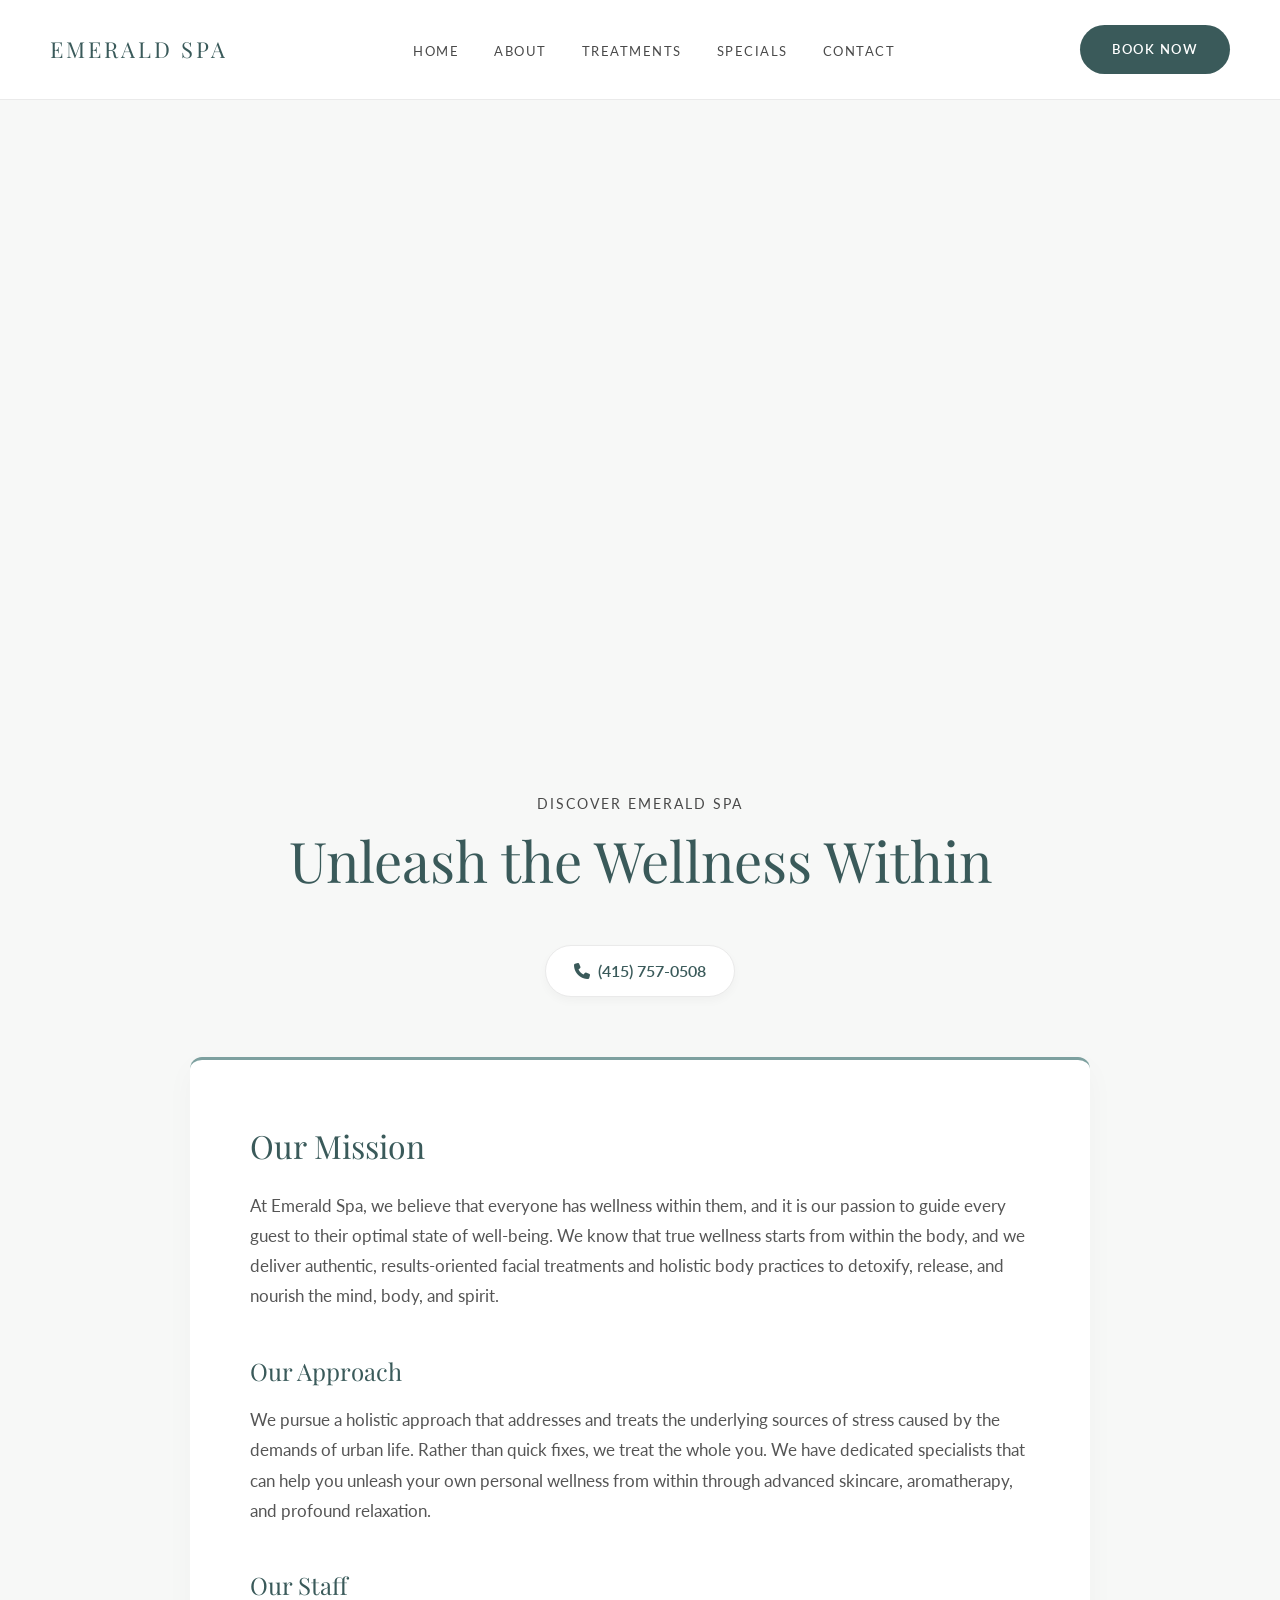
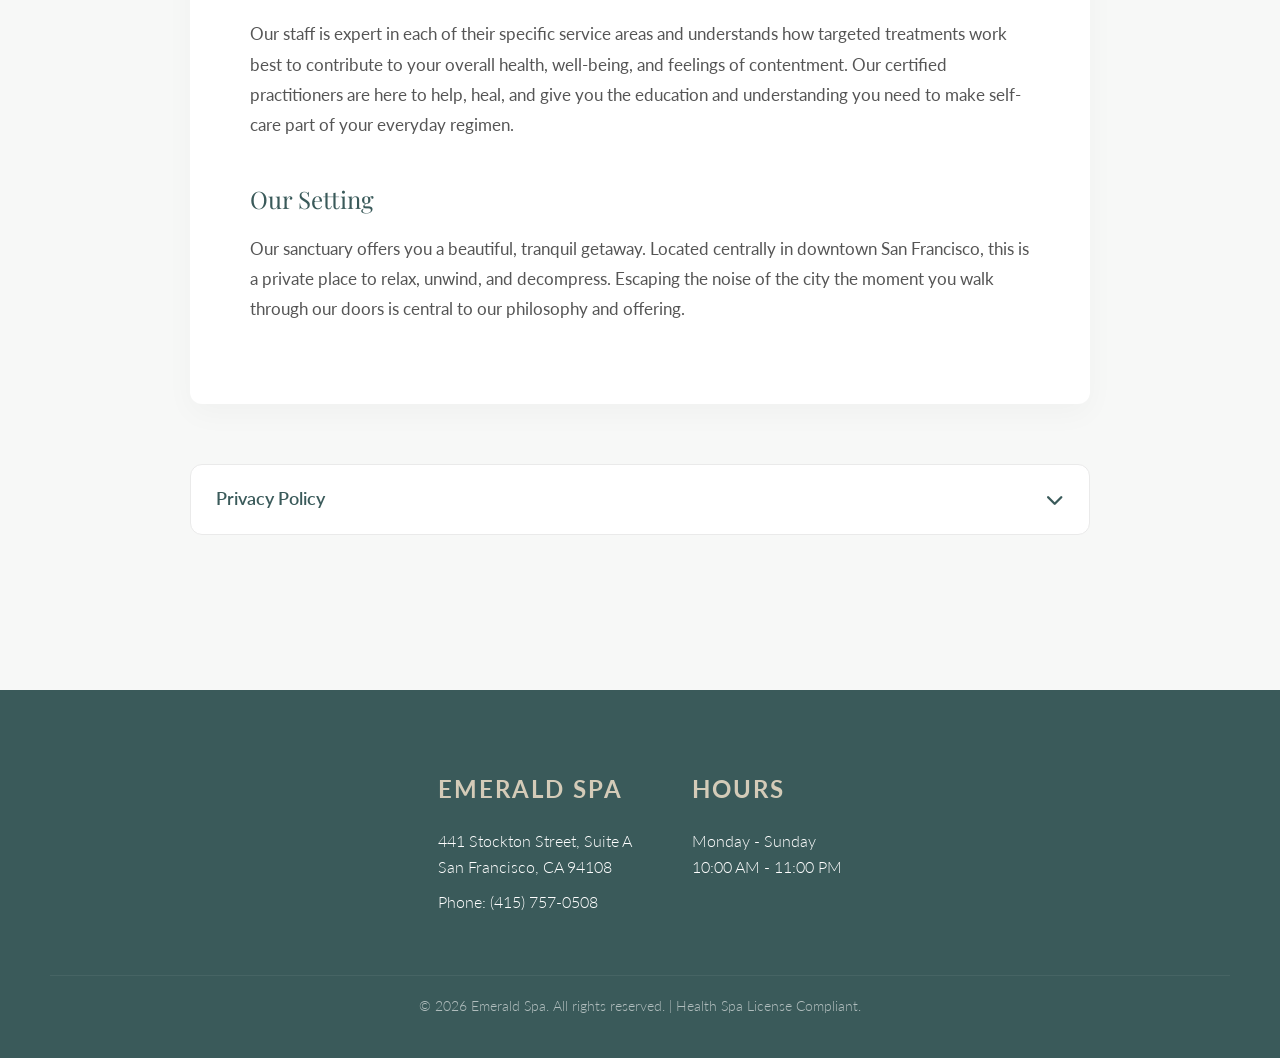
==== about.html @ 6966e4d7 "Initial commit: Compliant Emerald Spa website build" ====
<!DOCTYPE html>
<html lang="en">
<head>
    <meta charset="UTF-8">
    <meta name="viewport" content="width=device-width, initial-scale=1.0">
    <title>About Us & Privacy Policy | Emerald Spa San Francisco</title>
    <link rel="stylesheet" href="assets/css/style.css">
    <link href="https://fonts.googleapis.com/css2?family=Playfair+Display:wght@400;600&family=Lato:wght@300;400&display=swap" rel="stylesheet">
    <link rel="stylesheet" href="https://cdnjs.cloudflare.com/ajax/libs/font-awesome/6.5.1/css/all.min.css">
    <style>
        .about-page { padding: 80px 50px; max-width: 1000px; margin: 0 auto; }
        .about-header { text-align: center; margin-bottom: 60px; }
        .about-header h1 { font-size: 3.5rem; margin-bottom: 20px; }
        .about-content { background: #fff; padding: 60px; border-top: 3px solid var(--ocean-soft); box-shadow: 0 10px 30px rgba(0,0,0,0.03); margin-bottom: 60px; border-radius: 12px; }
        .about-content h2 { font-size: 2rem; margin-bottom: 20px; color: var(--ocean-dark); }
        .about-content h3 { font-size: 1.5rem; margin-top: 40px; margin-bottom: 15px; color: var(--ocean-dark); }
        .about-content p { margin-bottom: 20px; font-size: 1.05rem; color: #555; line-height: 1.8; }
        
        .hero-about {
            height: 70vh; /* Increased vertical size */
            background-image: url('https://images.unsplash.com/photo-1507525428034-b723cf961d3e?q=80&w=2000&auto=format&fit=crop');
            background-size: cover;
            background-position: center;
            background-attachment: fixed;
            margin-bottom: 60px;
        }
    </style>
</head>
<body>
    <header class="navbar">
        <div class="logo">Emerald Spa</div>
        <nav>
            <ul class="nav-links">
                <li><a href="index.html">Home</a></li>
                <li><a href="about.html">About</a></li>
                <li><a href="services.html">Treatments</a></li>
                <li><a href="packages.html">Specials</a></li>
                <li><a href="contact.html">Contact</a></li>
            </ul>
        </nav>
        <a href="https://tidycal.com/emeraldspa/wellness" target="_blank" class="btn-primary">Book Now</a>
    </header>

    <div class="hero-about"></div>

    <main class="about-page" style="padding-top: 0;">
        <div class="about-header">
            <span style="color: var(--accent); font-size: 0.9rem; text-transform: uppercase; letter-spacing: 2px;">Discover Emerald Spa</span>
            <h1>Unleash the Wellness Within</h1>
            <a href="tel:4157570508" class="pill" style="margin-top: 20px;"><i class="fa-solid fa-phone"></i> (415) 757-0508</a>
        </div>

        <div class="about-content">
            <h2>Our Mission</h2>
            <p>At Emerald Spa, we believe that everyone has wellness within them, and it is our passion to guide every guest to their optimal state of well-being. We know that true wellness starts from within the body, and we deliver authentic, results-oriented facial treatments and holistic body practices to detoxify, release, and nourish the mind, body, and spirit.</p>
            
            <h3>Our Approach</h3>
            <p>We pursue a holistic approach that addresses and treats the underlying sources of stress caused by the demands of urban life. Rather than quick fixes, we treat the whole you. We have dedicated specialists that can help you unleash your own personal wellness from within through advanced skincare, aromatherapy, and profound relaxation.</p>
            
            <h3>Our Staff</h3>
            <p>Our staff is expert in each of their specific service areas and understands how targeted treatments work best to contribute to your overall health, well-being, and feelings of contentment. Our certified practitioners are here to help, heal, and give you the education and understanding you need to make self-care part of your everyday regimen.</p>
            
            <h3>Our Setting</h3>
            <p>Our sanctuary offers you a beautiful, tranquil getaway. Located centrally in downtown San Francisco, this is a private place to relax, unwind, and decompress. Escaping the noise of the city the moment you walk through our doors is central to our philosophy and offering.</p>
        </div>

        <div class="accordion">
            <div class="accordion-header">
                <span>Privacy Policy</span>
                <i class="fa-solid fa-chevron-down accordion-icon"></i>
            </div>
            <div class="accordion-content">
                <p><em>Updated January 1, 2026</em></p>
                <p>Emerald Spa values its users' privacy. This Privacy Policy will help you understand how we collect and use personal information from those who visit our website or make use of our online facilities and services, and what we will and will not do with the information we collect. Our Policy has been designed to ensure those affiliated with Emerald Spa of our commitment to exceed most privacy standards.</p>
                
                <h4 style="margin-top: 15px; margin-bottom: 5px; color: var(--text-dark);">Information We Collect</h4>
                <p>It is always up to you whether to disclose personally identifiable information to us. This website collects voluntarily provided information which may include your name and phone number when you use our booking software. We collect this data to better understand your needs, fulfill our legitimate interest in improving our services, and to contact you regarding your appointments.</p>
                
                <h4 style="margin-top: 15px; margin-bottom: 5px; color: var(--text-dark);">Use & Disclosure of Information</h4>
                <p>Emerald Spa does not now, nor will it in the future, sell, rent or lease any of its customer lists and/or names to any third parties. We may disclose your information only as necessary to provide services you have ordered, or as required by law.</p>

                <h4 style="margin-top: 15px; margin-bottom: 5px; color: var(--text-dark);">Security</h4>
                <p>Emerald Spa takes precautions to protect your information. When you submit sensitive information via our booking partner (TidyCal), your information is protected both online and offline through secure, encrypted transmission protocols.</p>
            </div>
        </div>
    </main>

    <footer>
        <div style="display: flex; justify-content: center; gap: 60px; max-width: 1000px; margin: 0 auto; text-align: left;">
            <div>
                <h4>Emerald Spa</h4>
                <p>441 Stockton Street, Suite A<br>San Francisco, CA 94108</p>
                <p>Phone: (415) 757-0508</p>
            </div>
            <div>
                <h4>Hours</h4>
                <p>Monday - Sunday<br>10:00 AM - 11:00 PM</p>
            </div>
        </div>
        <div class="footer-bottom">
            <p>&copy; 2026 Emerald Spa. All rights reserved. | Health Spa License Compliant.</p>
        </div>
    </footer>
    <script src="assets/js/main.js"></script>
</body>
</html>
---- assets/css/style.css ----
/* Core Variables & Resets - Soft Ocean & Matte Sand Palette */
:root {
    --ocean-dark: #3a5a5a;
    --ocean-soft: #7da09f;
    --sand-accent: #d4cbb8;
    --bg-light: #f7f8f7;
    --text-dark: #4a4a4a;
    --font-heading: 'Playfair Display', serif;
    --font-body: 'Lato', sans-serif;
}

* { margin: 0; padding: 0; box-sizing: border-box; }

body {
    font-family: var(--font-body);
    background-color: var(--bg-light);
    color: var(--text-dark);
    line-height: 1.6;
}

h1, h2, h3, .logo {
    font-family: var(--font-heading);
    color: var(--ocean-dark);
    font-weight: 400;
}

/* Navigation */
.navbar {
    display: flex;
    justify-content: space-between;
    align-items: center;
    padding: 25px 50px;
    background-color: #ffffff;
    border-bottom: 1px solid #eaeaea;
    position: sticky;
    top: 0;
    z-index: 1000;
}

.logo {
    font-size: 22px;
    letter-spacing: 3px;
    text-transform: uppercase;
    color: var(--ocean-dark);
}

.nav-links { list-style: none; display: flex; gap: 35px; }
.nav-links a {
    text-decoration: none;
    color: var(--text-dark);
    font-size: 13px;
    text-transform: uppercase;
    letter-spacing: 1.5px;
    transition: color 0.3s ease;
}
.nav-links a:hover { color: var(--ocean-soft); }

/* Buttons & Pills */
.btn-primary {
    display: inline-block;
    background-color: var(--ocean-dark);
    color: #ffffff;
    padding: 14px 32px;
    text-decoration: none;
    text-transform: uppercase;
    font-size: 13px;
    font-weight: 600;
    letter-spacing: 1.5px;
    border-radius: 50px;
    border: none;
    cursor: pointer;
    transition: all 0.3s ease;
}
.btn-primary:hover { background-color: var(--ocean-soft); transform: translateY(-2px); }

.pill {
    display: inline-flex;
    align-items: center;
    gap: 8px;
    padding: 12px 28px;
    border-radius: 50px;
    background: #ffffff;
    color: var(--ocean-dark);
    font-weight: 600;
    text-decoration: none;
    border: 1px solid #eaeaea;
    box-shadow: 0 4px 10px rgba(0,0,0,0.03);
    transition: all 0.3s ease;
}
.pill:hover { border-color: var(--ocean-soft); transform: translateY(-2px); color: var(--ocean-dark); }

/* Accordions */
.accordion {
    border: 1px solid #eaeaea;
    border-radius: 12px;
    overflow: hidden;
    margin-bottom: 15px;
    background: #fff;
    transition: border-color 0.3s ease;
}
.accordion:hover { border-color: var(--ocean-soft); }
.accordion-header {
    padding: 20px 25px;
    font-weight: 600;
    font-size: 1.1rem;
    cursor: pointer;
    display: flex;
    justify-content: space-between;
    align-items: center;
    color: var(--ocean-dark);
    user-select: none;
}
.accordion-content {
    padding: 0 25px 25px;
    display: none;
    color: #555;
    font-size: 0.95rem;
    line-height: 1.8;
}
.accordion.active .accordion-content { display: block; }
.accordion-icon { transition: transform 0.3s ease; }
.accordion.active .accordion-icon { transform: rotate(180deg); }

/* Booking Card */
.booking-card {
    max-width: 600px;
    margin: 0 auto;
    background: #fff;
    padding: 50px;
    border-radius: 24px;
    box-shadow: 0 10px 40px rgba(0,0,0,0.04);
    border: 1px solid #eaeaea;
    text-align: center;
}
.booking-card h3 { font-size: 2rem; margin-bottom: 15px; }
.booking-card p { color: #666; margin-bottom: 30px; font-size: 1.05rem; }
.booking-card .meta { font-size: 0.85rem; color: #888; margin-top: 20px; }

/* Grid Utilities */
.grid-2 { display: grid; grid-template-columns: 1fr 1fr; gap: 40px; }
@media(max-width: 768px) { .grid-2 { grid-template-columns: 1fr; } }

/* Footer */
footer {
    background-color: var(--ocean-dark);
    color: #ffffff;
    padding: 80px 50px 30px;
    text-align: center;
    margin-top: 60px;
}
footer h4 { color: var(--sand-accent); margin-bottom: 20px; font-size: 1.5rem; letter-spacing: 2px; text-transform: uppercase; }
footer p { font-weight: 300; margin-bottom: 10px; }
.footer-bottom {
    margin-top: 50px;
    font-size: 0.85rem;
    opacity: 0.6;
    border-top: 1px solid rgba(255,255,255,0.1);
    padding-top: 20px;
}
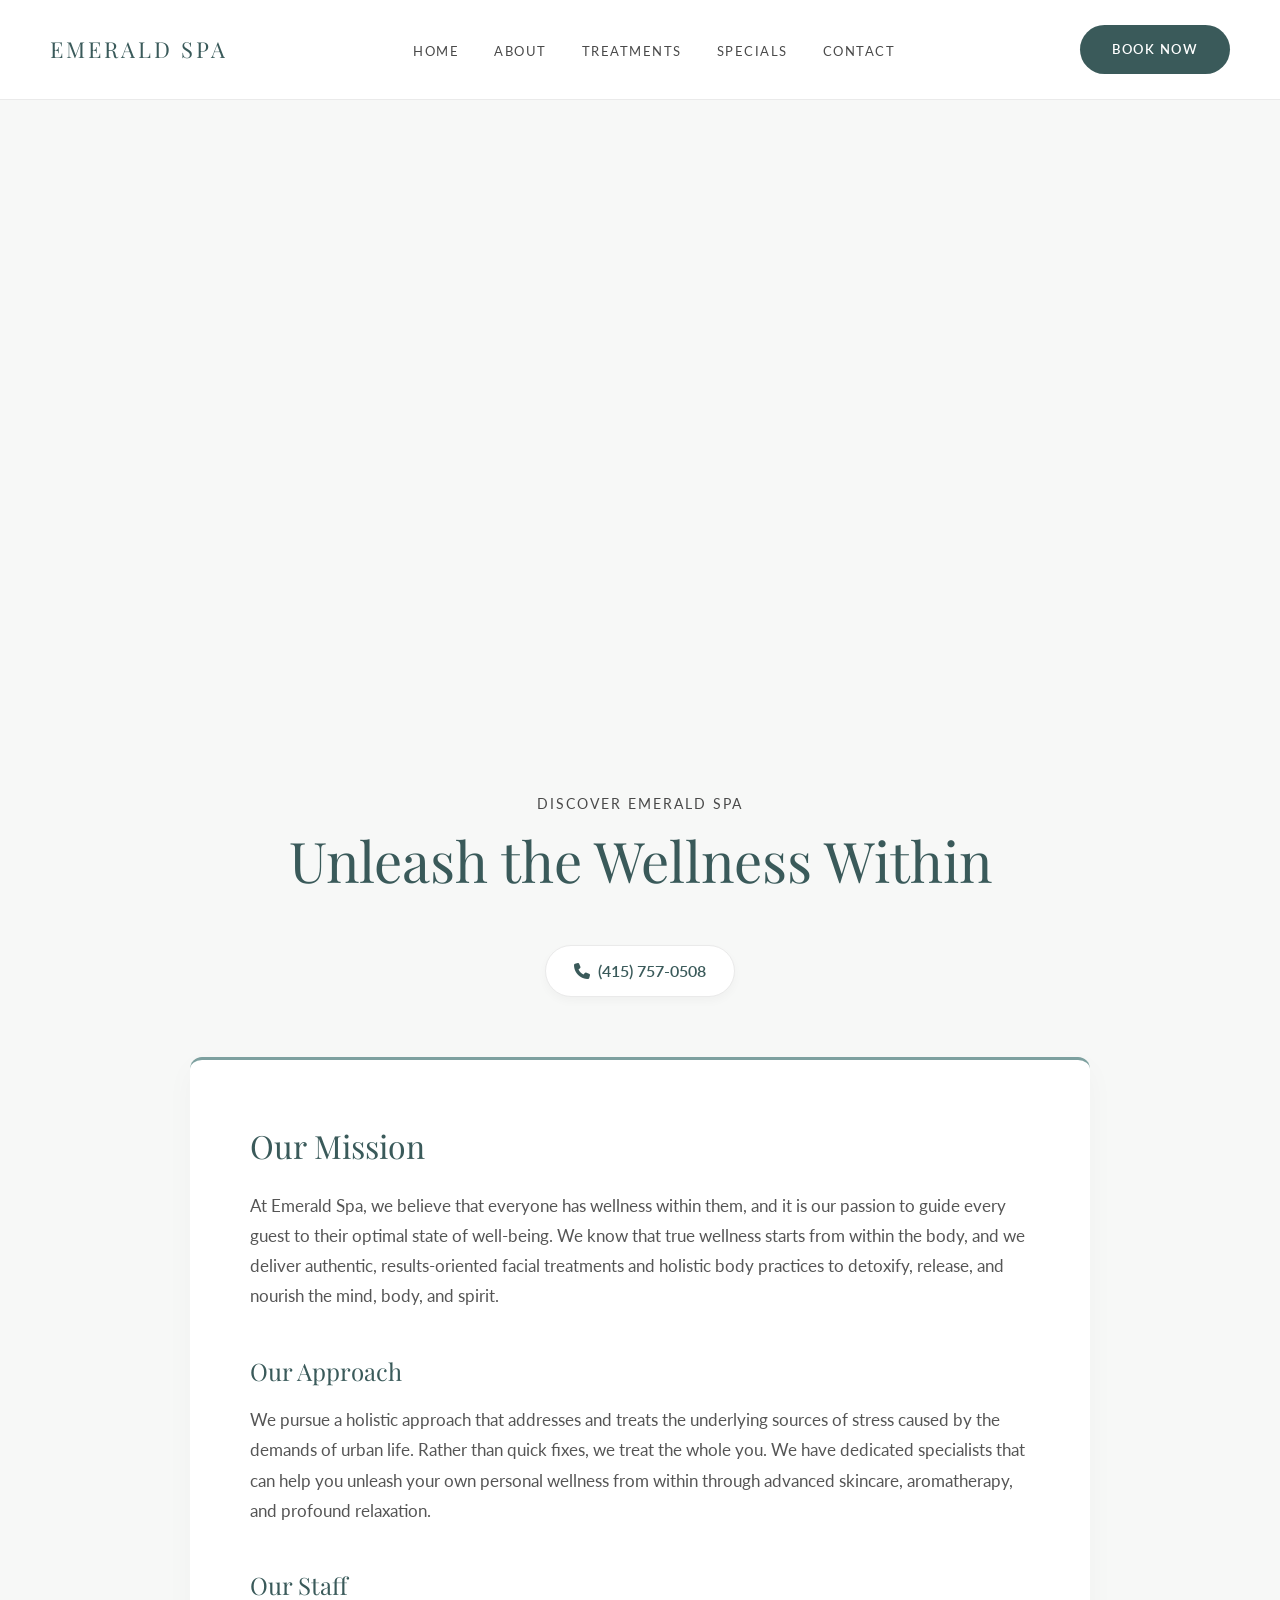
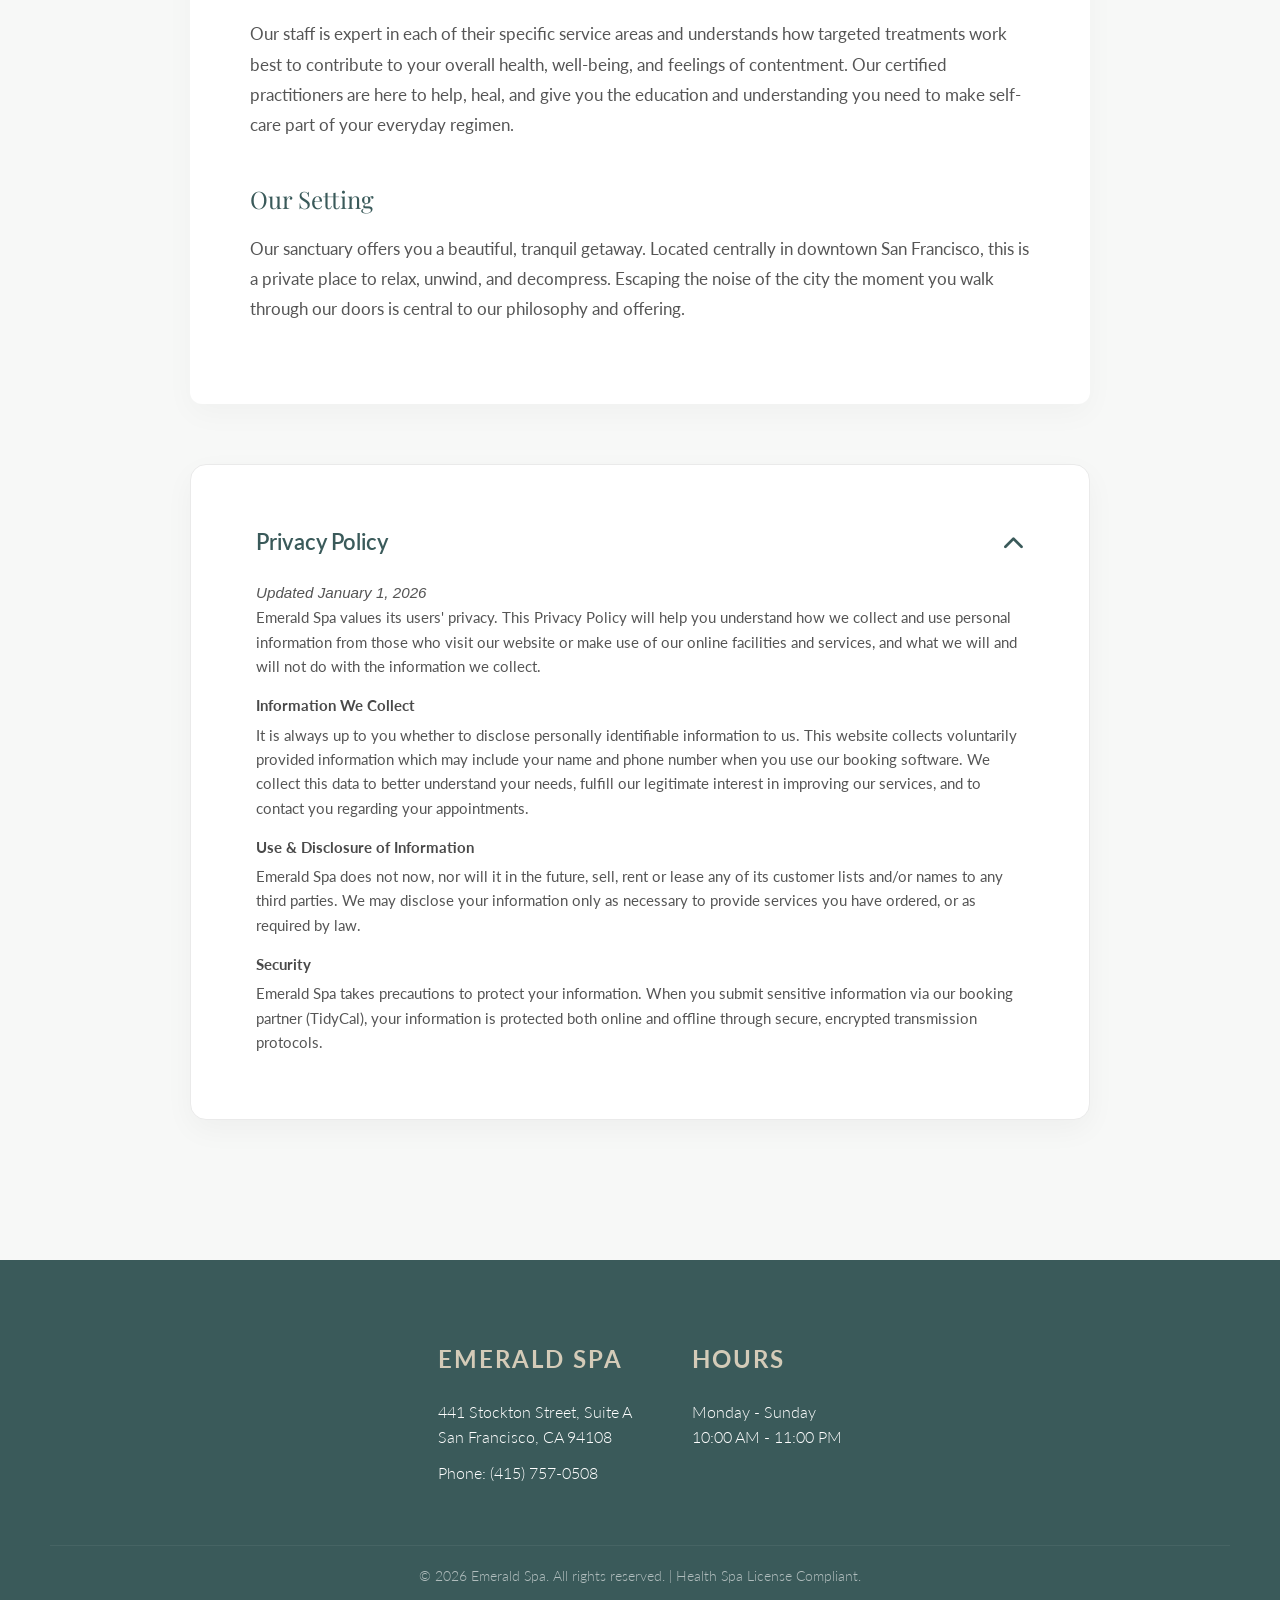
==== commit 1fc84dbe: "Final cleanup of contact page and styles" ====
--- a/about.html
+++ b/about.html
@@ -15,9 +15,9 @@
         .about-content h2 { font-size: 2rem; margin-bottom: 20px; color: var(--ocean-dark); }
         .about-content h3 { font-size: 1.5rem; margin-top: 40px; margin-bottom: 15px; color: var(--ocean-dark); }
         .about-content p { margin-bottom: 20px; font-size: 1.05rem; color: #555; line-height: 1.8; }
-        
+       
         .hero-about {
-            height: 70vh; /* Increased vertical size */
+            height: 70vh;
             background-image: url('https://images.unsplash.com/photo-1507525428034-b723cf961d3e?q=80&w=2000&auto=format&fit=crop');
             background-size: cover;
             background-position: center;
@@ -53,32 +53,33 @@
         <div class="about-content">
             <h2>Our Mission</h2>
             <p>At Emerald Spa, we believe that everyone has wellness within them, and it is our passion to guide every guest to their optimal state of well-being. We know that true wellness starts from within the body, and we deliver authentic, results-oriented facial treatments and holistic body practices to detoxify, release, and nourish the mind, body, and spirit.</p>
-            
+           
             <h3>Our Approach</h3>
             <p>We pursue a holistic approach that addresses and treats the underlying sources of stress caused by the demands of urban life. Rather than quick fixes, we treat the whole you. We have dedicated specialists that can help you unleash your own personal wellness from within through advanced skincare, aromatherapy, and profound relaxation.</p>
-            
+           
             <h3>Our Staff</h3>
             <p>Our staff is expert in each of their specific service areas and understands how targeted treatments work best to contribute to your overall health, well-being, and feelings of contentment. Our certified practitioners are here to help, heal, and give you the education and understanding you need to make self-care part of your everyday regimen.</p>
-            
+           
             <h3>Our Setting</h3>
             <p>Our sanctuary offers you a beautiful, tranquil getaway. Located centrally in downtown San Francisco, this is a private place to relax, unwind, and decompress. Escaping the noise of the city the moment you walk through our doors is central to our philosophy and offering.</p>
         </div>
 
-        <div class="accordion">
-            <div class="accordion-header">
+        <!-- Privacy Policy Dropdown (same as Hours of Operation) -->
+        <div class="hours-card" style="max-width: 1000px; margin: 0 auto;">
+            <div onclick="toggleAccordion(this)" class="accordion-header">
                 <span>Privacy Policy</span>
                 <i class="fa-solid fa-chevron-down accordion-icon"></i>
             </div>
             <div class="accordion-content">
                 <p><em>Updated January 1, 2026</em></p>
-                <p>Emerald Spa values its users' privacy. This Privacy Policy will help you understand how we collect and use personal information from those who visit our website or make use of our online facilities and services, and what we will and will not do with the information we collect. Our Policy has been designed to ensure those affiliated with Emerald Spa of our commitment to exceed most privacy standards.</p>
-                
+                <p>Emerald Spa values its users' privacy. This Privacy Policy will help you understand how we collect and use personal information from those who visit our website or make use of our online facilities and services, and what we will and will not do with the information we collect.</p>
+               
                 <h4 style="margin-top: 15px; margin-bottom: 5px; color: var(--text-dark);">Information We Collect</h4>
                 <p>It is always up to you whether to disclose personally identifiable information to us. This website collects voluntarily provided information which may include your name and phone number when you use our booking software. We collect this data to better understand your needs, fulfill our legitimate interest in improving our services, and to contact you regarding your appointments.</p>
-                
+               
                 <h4 style="margin-top: 15px; margin-bottom: 5px; color: var(--text-dark);">Use & Disclosure of Information</h4>
                 <p>Emerald Spa does not now, nor will it in the future, sell, rent or lease any of its customer lists and/or names to any third parties. We may disclose your information only as necessary to provide services you have ordered, or as required by law.</p>
-
+               
                 <h4 style="margin-top: 15px; margin-bottom: 5px; color: var(--text-dark);">Security</h4>
                 <p>Emerald Spa takes precautions to protect your information. When you submit sensitive information via our booking partner (TidyCal), your information is protected both online and offline through secure, encrypted transmission protocols.</p>
             </div>
@@ -101,6 +102,33 @@
             <p>&copy; 2026 Emerald Spa. All rights reserved. | Health Spa License Compliant.</p>
         </div>
     </footer>
-    <script src="assets/js/main.js"></script>
+
+    <script>
+        function toggleAccordion(header) {
+            const content = header.nextElementSibling;
+            const icon = header.querySelector('.accordion-icon');
+            const isActive = header.parentElement.classList.toggle('active');
+           
+            if (isActive) {
+                content.style.display = 'block';
+                icon.style.transform = 'rotate(180deg)';
+            } else {
+                content.style.display = 'none';
+                icon.style.transform = 'rotate(0deg)';
+            }
+        }
+
+        // Auto-open Privacy Policy on load (same behavior as Hours)
+        window.onload = function() {
+            const accordion = document.querySelector('.hours-card');
+            if (accordion) {
+                accordion.classList.add('active');
+                const content = accordion.querySelector('.accordion-content');
+                const icon = accordion.querySelector('.accordion-icon');
+                if (content) content.style.display = 'block';
+                if (icon) icon.style.transform = 'rotate(180deg)';
+            }
+        };
+    </script>
 </body>
 </html>
--- a/assets/css/style.css
+++ b/assets/css/style.css
@@ -1,4 +1,3 @@
-/* Core Variables & Resets - Soft Ocean & Matte Sand Palette */
 :root {
     --ocean-dark: #3a5a5a;
     --ocean-soft: #7da09f;
@@ -9,7 +8,11 @@
     --font-body: 'Lato', sans-serif;
 }
 
-* { margin: 0; padding: 0; box-sizing: border-box; }
+* {
+    margin: 0;
+    padding: 0;
+    box-sizing: border-box;
+}
 
 body {
     font-family: var(--font-body);
@@ -24,7 +27,6 @@
     font-weight: 400;
 }
 
-/* Navigation */
 .navbar {
     display: flex;
     justify-content: space-between;
@@ -44,7 +46,12 @@
     color: var(--ocean-dark);
 }
 
-.nav-links { list-style: none; display: flex; gap: 35px; }
+.nav-links {
+    list-style: none;
+    display: flex;
+    gap: 35px;
+}
+
 .nav-links a {
     text-decoration: none;
     color: var(--text-dark);
@@ -53,9 +60,11 @@
     letter-spacing: 1.5px;
     transition: color 0.3s ease;
 }
-.nav-links a:hover { color: var(--ocean-soft); }
-
-/* Buttons & Pills */
+
+.nav-links a:hover {
+    color: var(--ocean-soft);
+}
+
 .btn-primary {
     display: inline-block;
     background-color: var(--ocean-dark);
@@ -71,7 +80,11 @@
     cursor: pointer;
     transition: all 0.3s ease;
 }
-.btn-primary:hover { background-color: var(--ocean-soft); transform: translateY(-2px); }
+
+.btn-primary:hover {
+    background-color: var(--ocean-soft);
+    transform: translateY(-2px);
+}
 
 .pill {
     display: inline-flex;
@@ -87,44 +100,144 @@
     box-shadow: 0 4px 10px rgba(0,0,0,0.03);
     transition: all 0.3s ease;
 }
-.pill:hover { border-color: var(--ocean-soft); transform: translateY(-2px); color: var(--ocean-dark); }
-
-/* Accordions */
-.accordion {
+
+.pill:hover {
+    border-color: var(--ocean-soft);
+    transform: translateY(-2px);
+    color: var(--ocean-dark);
+}
+
+/* === Contact Page Specific === */
+.get-in-touch-header {
+    text-align: center;
+    margin-bottom: 60px;
+    padding-top: 60px;
+    padding-bottom: 40px;
+}
+
+.get-in-touch-header h1 {
+    font-size: 3.2rem;
+    margin-bottom: 12px;
+}
+
+.get-in-touch-header p {
+    font-size: 1.25rem;
+    color: #555;
+    max-width: 600px;
+    margin: 0 auto;
+}
+
+.cards-container {
+    display: flex;
+    justify-content: center;
+    gap: 40px;
+    flex-wrap: wrap;
+    align-items: flex-start;
+    max-width: 1100px;
+    margin: 0 auto;
+    padding: 0 20px;
+}
+
+.contact-card, .hours-card {
+    background: #fff;
     border: 1px solid #eaeaea;
-    border-radius: 12px;
-    overflow: hidden;
-    margin-bottom: 15px;
-    background: #fff;
-    transition: border-color 0.3s ease;
-}
-.accordion:hover { border-color: var(--ocean-soft); }
-.accordion-header {
+    border-radius: 16px;
+    padding: 40px;
+    box-shadow: 0 10px 30px rgba(0,0,0,0.04);
+    transition: all 0.3s ease;
+    flex: 1;
+    min-width: 300px;
+}
+
+.contact-card:hover, .hours-card:hover {
+    transform: translateY(-4px);
+    box-shadow: 0 20px 25px -5px rgb(0 0 0 / 0.1);
+}
+
+.card-header {
+    display: flex;
+    align-items: center;
+    gap: 12px;
+    margin-bottom: 24px;
+}
+
+.card-header i {
+    font-size: 1.8rem;
+    color: var(--sand-accent);
+}
+
+.card-header h3 {
+    font-size: 1.6rem;
+    margin: 0;
+}
+
+.label {
+    font-weight: 600;
+    color: var(--ocean-dark);
+    margin-bottom: 6px;
+    letter-spacing: 0.5px;
+}
+
+.address-section, .phone-section, .parking-section {
+    margin-bottom: 28px;
+}
+
+.phone-section .pill {
+    margin-top: 0;
+}
+
+.hours-card .accordion-header {
     padding: 20px 25px;
     font-weight: 600;
-    font-size: 1.1rem;
     cursor: pointer;
     display: flex;
     justify-content: space-between;
     align-items: center;
     color: var(--ocean-dark);
-    user-select: none;
-}
-.accordion-content {
+    background: #fff;
+    border-radius: 12px;
+    transition: all 0.2s ease;
+    font-size: 1.35rem;
+}
+
+.hours-card .accordion-header:hover {
+    background-color: #f7f8f7;
+}
+
+.hours-card .accordion-content {
     padding: 0 25px 25px;
     display: none;
     color: #555;
     font-size: 0.95rem;
-    line-height: 1.8;
-}
-.accordion.active .accordion-content { display: block; }
-.accordion-icon { transition: transform 0.3s ease; }
-.accordion.active .accordion-icon { transform: rotate(180deg); }
-
-/* Booking Card */
+}
+
+.hours-card.active .accordion-content {
+    display: block;
+}
+
+.hours-card .accordion-icon {
+    transition: transform 0.3s ease;
+}
+
+.hours-card.active .accordion-icon {
+    transform: rotate(180deg);
+}
+
+.hours-card table {
+    width: 100%;
+    text-align: left;
+    font-size: 0.95rem;
+    border-collapse: collapse;
+}
+
+.hours-card td {
+    padding: 8px 0;
+    border-bottom: 1px solid #eee;
+}
+
 .booking-card {
     max-width: 600px;
-    margin: 0 auto;
+    margin: 100px auto 80px;
     background: #fff;
     padding: 50px;
     border-radius: 24px;
@@ -132,13 +245,23 @@
     border: 1px solid #eaeaea;
     text-align: center;
 }
-.booking-card h3 { font-size: 2rem; margin-bottom: 15px; }
-.booking-card p { color: #666; margin-bottom: 30px; font-size: 1.05rem; }
-.booking-card .meta { font-size: 0.85rem; color: #888; margin-top: 20px; }
-
-/* Grid Utilities */
-.grid-2 { display: grid; grid-template-columns: 1fr 1fr; gap: 40px; }
-@media(max-width: 768px) { .grid-2 { grid-template-columns: 1fr; } }
+
+.booking-card h3 {
+    font-size: 2rem;
+    margin-bottom: 15px;
+}
+
+.booking-card p {
+    color: #666;
+    margin-bottom: 30px;
+    font-size: 1.05rem;
+}
+
+.booking-card .meta {
+    font-size: 0.85rem;
+    color: #888;
+    margin-top: 20px;
+}
 
 /* Footer */
 footer {
@@ -148,8 +271,20 @@
     text-align: center;
     margin-top: 60px;
 }
-footer h4 { color: var(--sand-accent); margin-bottom: 20px; font-size: 1.5rem; letter-spacing: 2px; text-transform: uppercase; }
-footer p { font-weight: 300; margin-bottom: 10px; }
+
+footer h4 {
+    color: var(--sand-accent);
+    margin-bottom: 20px;
+    font-size: 1.5rem;
+    letter-spacing: 2px;
+    text-transform: uppercase;
+}
+
+footer p {
+    font-weight: 300;
+    margin-bottom: 10px;
+}
+
 .footer-bottom {
     margin-top: 50px;
     font-size: 0.85rem;
@@ -157,3 +292,47 @@
     border-top: 1px solid rgba(255,255,255,0.1);
     padding-top: 20px;
 }
+
+/* === Index Page Fixes === */
+
+/* Extra spacing for Wellness Therapies section */
+.services-preview h2 {
+    margin-bottom: 40px;
+}
+
+/* Make "View All Treatments →" match "Book Now →" style */
+.link-arrow {
+    display: inline-block;
+    margin-top: 30px;
+    text-decoration: none;
+    color: var(--ocean-soft);
+    font-weight: bold;
+    text-transform: uppercase;
+    font-size: 0.9rem;
+    letter-spacing: 1px;
+    transition: color 0.3s ease;
+}
+
+.link-arrow:hover {
+    color: var(--ocean-dark);
+}
+
+/* Mobile */
+@media (max-width: 768px) {
+    .navbar {
+        padding: 20px 30px;
+    }
+    .get-in-touch-header {
+        padding-top: 40px;
+        padding-bottom: 30px;
+    }
+    .cards-container {
+        padding: 0 15px;
+        gap: 30px;
+    }
+    .booking-card {
+        margin-top: 60px;
+        margin-bottom: 60px;
+        padding: 40px 25px;
+    }
+}
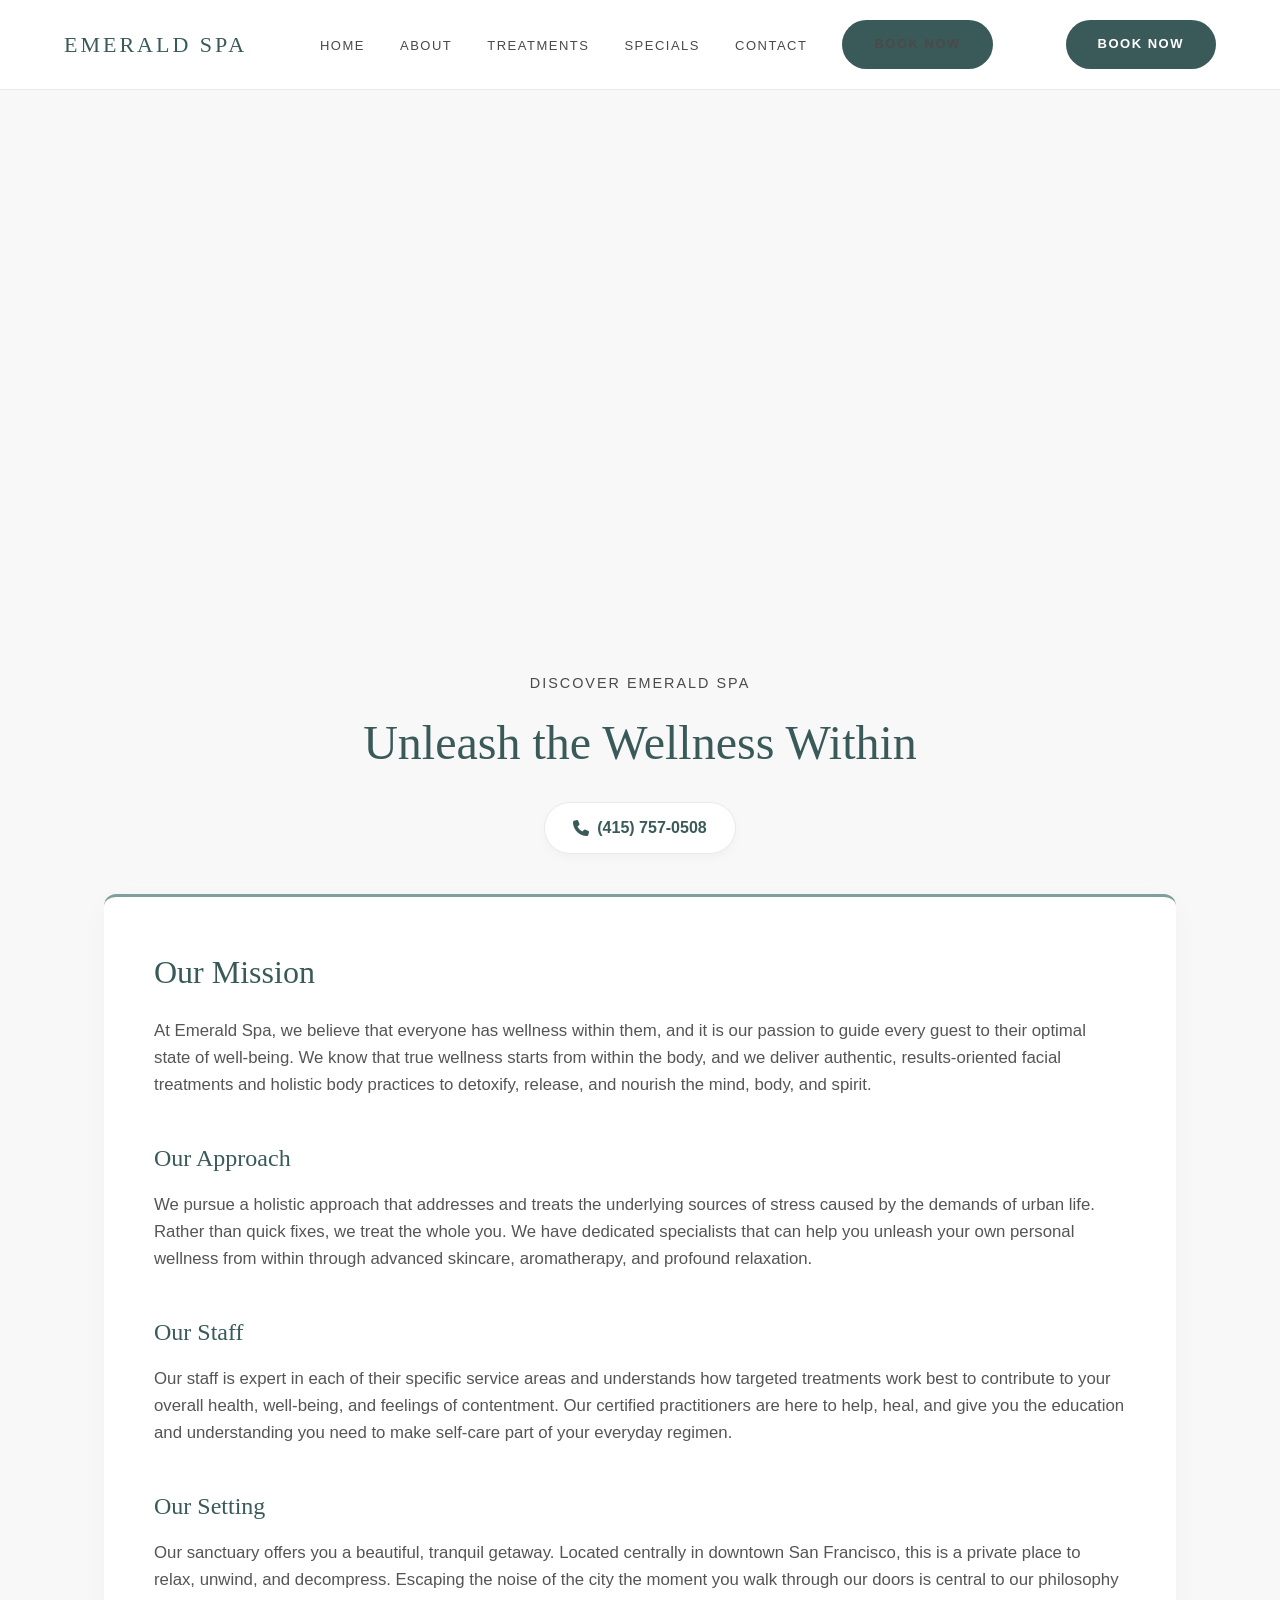
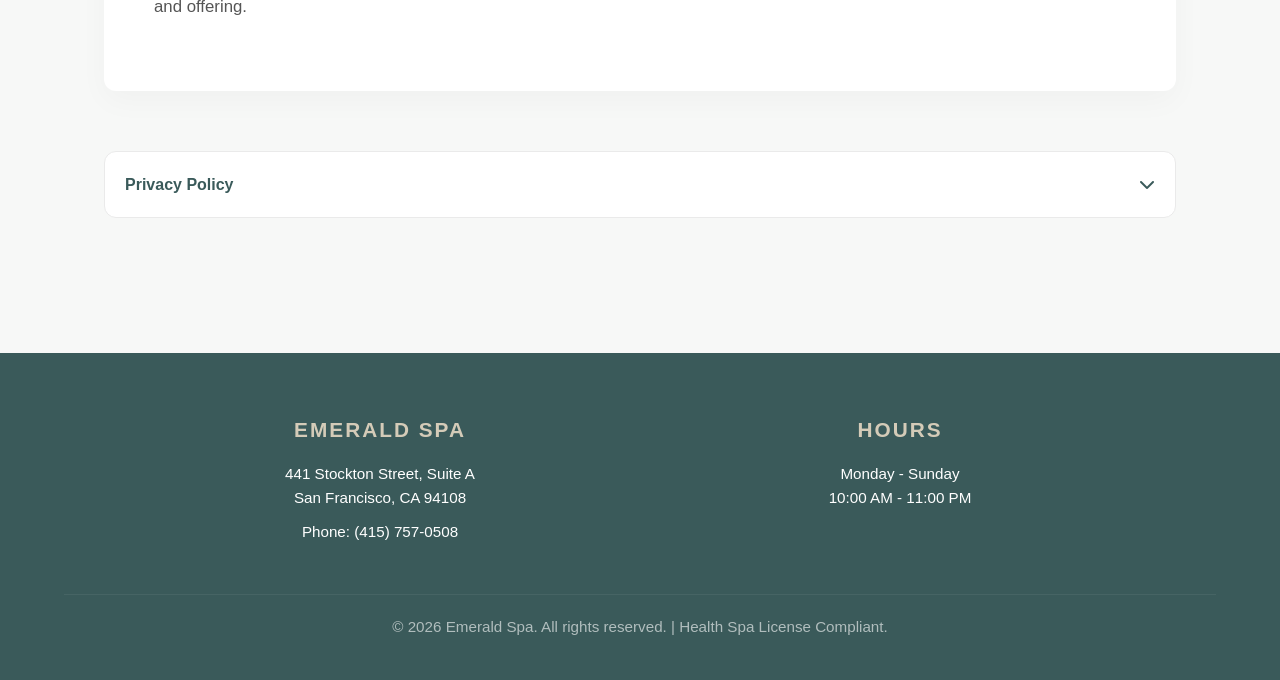
==== commit 79c8d2d6: "Implement full mobile responsiveness and update domain" ====
--- a/about.html
+++ b/about.html
@@ -5,25 +5,14 @@
     <meta name="viewport" content="width=device-width, initial-scale=1.0">
     <title>About Us & Privacy Policy | Emerald Spa San Francisco</title>
     <link rel="stylesheet" href="assets/css/style.css">
-    <link href="https://fonts.googleapis.com/css2?family=Playfair+Display:wght@400;600&family=Lato:wght@300;400&display=swap" rel="stylesheet">
     <link rel="stylesheet" href="https://cdnjs.cloudflare.com/ajax/libs/font-awesome/6.5.1/css/all.min.css">
     <style>
-        .about-page { padding: 80px 50px; max-width: 1000px; margin: 0 auto; }
-        .about-header { text-align: center; margin-bottom: 60px; }
-        .about-header h1 { font-size: 3.5rem; margin-bottom: 20px; }
-        .about-content { background: #fff; padding: 60px; border-top: 3px solid var(--ocean-soft); box-shadow: 0 10px 30px rgba(0,0,0,0.03); margin-bottom: 60px; border-radius: 12px; }
+        .hero-about { height: 60vh; background-image: url('https://images.unsplash.com/photo-1507525428034-b723cf961d3e?q=80&w=2000'); background-size: cover; background-position: center; }
+        .about-content { background: #fff; padding: 50px; border-top: 3px solid var(--ocean-soft); box-shadow: 0 10px 30px rgba(0,0,0,0.03); margin-bottom: 60px; border-radius: 12px; }
         .about-content h2 { font-size: 2rem; margin-bottom: 20px; color: var(--ocean-dark); }
         .about-content h3 { font-size: 1.5rem; margin-top: 40px; margin-bottom: 15px; color: var(--ocean-dark); }
-        .about-content p { margin-bottom: 20px; font-size: 1.05rem; color: #555; line-height: 1.8; }
-       
-        .hero-about {
-            height: 70vh;
-            background-image: url('https://images.unsplash.com/photo-1507525428034-b723cf961d3e?q=80&w=2000&auto=format&fit=crop');
-            background-size: cover;
-            background-position: center;
-            background-attachment: fixed;
-            margin-bottom: 60px;
-        }
+        .about-content p { margin-bottom: 20px; font-size: 1.05rem; color: #555; }
+        @media (max-width: 768px) { .about-content { padding: 30px 20px; } }
     </style>
 </head>
 <body>
@@ -36,99 +25,61 @@
                 <li><a href="services.html">Treatments</a></li>
                 <li><a href="packages.html">Specials</a></li>
                 <li><a href="contact.html">Contact</a></li>
+                <a href="https://tidycal.com/mzpan2265" target="_blank" class="btn-primary">Book Now</a>
             </ul>
         </nav>
-        <a href="https://tidycal.com/emeraldspa/wellness" target="_blank" class="btn-primary">Book Now</a>
+        <a href="https://tidycal.com/mzpan2265" target="_blank" class="btn-primary">Book Now</a>
+        <div class="mobile-menu-btn" onclick="toggleMobileMenu()"><i class="fa-solid fa-bars"></i></div>
     </header>
 
     <div class="hero-about"></div>
 
-    <main class="about-page" style="padding-top: 0;">
-        <div class="about-header">
+    <main class="page-container" style="padding-top: 40px;">
+        <div class="text-center" style="margin-bottom: 40px;">
             <span style="color: var(--accent); font-size: 0.9rem; text-transform: uppercase; letter-spacing: 2px;">Discover Emerald Spa</span>
-            <h1>Unleash the Wellness Within</h1>
+            <h1 style="font-size: 3rem; margin-top: 10px;">Unleash the Wellness Within</h1>
             <a href="tel:4157570508" class="pill" style="margin-top: 20px;"><i class="fa-solid fa-phone"></i> (415) 757-0508</a>
         </div>
 
         <div class="about-content">
             <h2>Our Mission</h2>
             <p>At Emerald Spa, we believe that everyone has wellness within them, and it is our passion to guide every guest to their optimal state of well-being. We know that true wellness starts from within the body, and we deliver authentic, results-oriented facial treatments and holistic body practices to detoxify, release, and nourish the mind, body, and spirit.</p>
-           
+            
             <h3>Our Approach</h3>
             <p>We pursue a holistic approach that addresses and treats the underlying sources of stress caused by the demands of urban life. Rather than quick fixes, we treat the whole you. We have dedicated specialists that can help you unleash your own personal wellness from within through advanced skincare, aromatherapy, and profound relaxation.</p>
-           
+            
             <h3>Our Staff</h3>
             <p>Our staff is expert in each of their specific service areas and understands how targeted treatments work best to contribute to your overall health, well-being, and feelings of contentment. Our certified practitioners are here to help, heal, and give you the education and understanding you need to make self-care part of your everyday regimen.</p>
-           
+            
             <h3>Our Setting</h3>
             <p>Our sanctuary offers you a beautiful, tranquil getaway. Located centrally in downtown San Francisco, this is a private place to relax, unwind, and decompress. Escaping the noise of the city the moment you walk through our doors is central to our philosophy and offering.</p>
         </div>
 
-        <!-- Privacy Policy Dropdown (same as Hours of Operation) -->
-        <div class="hours-card" style="max-width: 1000px; margin: 0 auto;">
-            <div onclick="toggleAccordion(this)" class="accordion-header">
+        <div class="accordion">
+            <div class="accordion-header" onclick="toggleAccordion(this)">
                 <span>Privacy Policy</span>
                 <i class="fa-solid fa-chevron-down accordion-icon"></i>
             </div>
             <div class="accordion-content">
                 <p><em>Updated January 1, 2026</em></p>
                 <p>Emerald Spa values its users' privacy. This Privacy Policy will help you understand how we collect and use personal information from those who visit our website or make use of our online facilities and services, and what we will and will not do with the information we collect.</p>
-               
+                
                 <h4 style="margin-top: 15px; margin-bottom: 5px; color: var(--text-dark);">Information We Collect</h4>
                 <p>It is always up to you whether to disclose personally identifiable information to us. This website collects voluntarily provided information which may include your name and phone number when you use our booking software. We collect this data to better understand your needs, fulfill our legitimate interest in improving our services, and to contact you regarding your appointments.</p>
-               
+                
                 <h4 style="margin-top: 15px; margin-bottom: 5px; color: var(--text-dark);">Use & Disclosure of Information</h4>
                 <p>Emerald Spa does not now, nor will it in the future, sell, rent or lease any of its customer lists and/or names to any third parties. We may disclose your information only as necessary to provide services you have ordered, or as required by law.</p>
-               
-                <h4 style="margin-top: 15px; margin-bottom: 5px; color: var(--text-dark);">Security</h4>
-                <p>Emerald Spa takes precautions to protect your information. When you submit sensitive information via our booking partner (TidyCal), your information is protected both online and offline through secure, encrypted transmission protocols.</p>
             </div>
         </div>
     </main>
 
     <footer>
-        <div style="display: flex; justify-content: center; gap: 60px; max-width: 1000px; margin: 0 auto; text-align: left;">
-            <div>
-                <h4>Emerald Spa</h4>
-                <p>441 Stockton Street, Suite A<br>San Francisco, CA 94108</p>
-                <p>Phone: (415) 757-0508</p>
-            </div>
-            <div>
-                <h4>Hours</h4>
-                <p>Monday - Sunday<br>10:00 AM - 11:00 PM</p>
-            </div>
+        <div class="footer-grid">
+            <div><h4>Emerald Spa</h4><p>441 Stockton Street, Suite A<br>San Francisco, CA 94108</p><p>Phone: (415) 757-0508</p></div>
+            <div><h4>Hours</h4><p>Monday - Sunday<br>10:00 AM - 11:00 PM</p></div>
         </div>
-        <div class="footer-bottom">
-            <p>&copy; 2026 Emerald Spa. All rights reserved. | Health Spa License Compliant.</p>
-        </div>
+        <div class="footer-bottom"><p>&copy; 2026 Emerald Spa. All rights reserved. | Health Spa License Compliant.</p></div>
     </footer>
-
-    <script>
-        function toggleAccordion(header) {
-            const content = header.nextElementSibling;
-            const icon = header.querySelector('.accordion-icon');
-            const isActive = header.parentElement.classList.toggle('active');
-           
-            if (isActive) {
-                content.style.display = 'block';
-                icon.style.transform = 'rotate(180deg)';
-            } else {
-                content.style.display = 'none';
-                icon.style.transform = 'rotate(0deg)';
-            }
-        }
-
-        // Auto-open Privacy Policy on load (same behavior as Hours)
-        window.onload = function() {
-            const accordion = document.querySelector('.hours-card');
-            if (accordion) {
-                accordion.classList.add('active');
-                const content = accordion.querySelector('.accordion-content');
-                const icon = accordion.querySelector('.accordion-icon');
-                if (content) content.style.display = 'block';
-                if (icon) icon.style.transform = 'rotate(180deg)';
-            }
-        };
-    </script>
+    <script src="assets/js/main.js"></script>
 </body>
 </html>
--- a/assets/css/style.css
+++ b/assets/css/style.css
@@ -8,30 +8,26 @@
     --font-body: 'Lato', sans-serif;
 }
 
-* {
-    margin: 0;
-    padding: 0;
-    box-sizing: border-box;
-}
+* { margin: 0; padding: 0; box-sizing: border-box; }
 
 body {
     font-family: var(--font-body);
     background-color: var(--bg-light);
     color: var(--text-dark);
     line-height: 1.6;
+    overflow-x: hidden;
 }
 
-h1, h2, h3, .logo {
-    font-family: var(--font-heading);
-    color: var(--ocean-dark);
-    font-weight: 400;
-}
+h1, h2, h3, .logo { font-family: var(--font-heading); color: var(--ocean-dark); font-weight: 400; }
 
+img { max-width: 100%; height: auto; }
+
+/* Navbar */
 .navbar {
     display: flex;
     justify-content: space-between;
     align-items: center;
-    padding: 25px 50px;
+    padding: 20px 5%;
     background-color: #ffffff;
     border-bottom: 1px solid #eaeaea;
     position: sticky;
@@ -39,31 +35,11 @@
     z-index: 1000;
 }
 
-.logo {
-    font-size: 22px;
-    letter-spacing: 3px;
-    text-transform: uppercase;
-    color: var(--ocean-dark);
-}
+.logo { font-size: 22px; letter-spacing: 3px; text-transform: uppercase; color: var(--ocean-dark); }
 
-.nav-links {
-    list-style: none;
-    display: flex;
-    gap: 35px;
-}
-
-.nav-links a {
-    text-decoration: none;
-    color: var(--text-dark);
-    font-size: 13px;
-    text-transform: uppercase;
-    letter-spacing: 1.5px;
-    transition: color 0.3s ease;
-}
-
-.nav-links a:hover {
-    color: var(--ocean-soft);
-}
+.nav-links { list-style: none; display: flex; gap: 35px; align-items: center; }
+.nav-links a { text-decoration: none; color: var(--text-dark); font-size: 13px; text-transform: uppercase; letter-spacing: 1.5px; transition: color 0.3s ease; }
+.nav-links a:hover { color: var(--ocean-soft); }
 
 .btn-primary {
     display: inline-block;
@@ -76,263 +52,86 @@
     font-weight: 600;
     letter-spacing: 1.5px;
     border-radius: 50px;
+    transition: all 0.3s ease;
+    text-align: center;
     border: none;
     cursor: pointer;
-    transition: all 0.3s ease;
 }
+.btn-primary:hover { background-color: var(--ocean-soft); transform: translateY(-2px); }
 
-.btn-primary:hover {
-    background-color: var(--ocean-soft);
-    transform: translateY(-2px);
-}
+/* Mobile Menu Button */
+.mobile-menu-btn { display: none; font-size: 24px; color: var(--ocean-dark); cursor: pointer; }
 
-.pill {
-    display: inline-flex;
-    align-items: center;
-    gap: 8px;
-    padding: 12px 28px;
-    border-radius: 50px;
-    background: #ffffff;
-    color: var(--ocean-dark);
-    font-weight: 600;
-    text-decoration: none;
-    border: 1px solid #eaeaea;
-    box-shadow: 0 4px 10px rgba(0,0,0,0.03);
-    transition: all 0.3s ease;
-}
+/* Links & Pills */
+.pill { display: inline-flex; align-items: center; gap: 8px; padding: 12px 28px; border-radius: 50px; background: #ffffff; color: var(--ocean-dark); font-weight: 600; text-decoration: none; border: 1px solid #eaeaea; box-shadow: 0 4px 10px rgba(0,0,0,0.03); transition: all 0.3s ease; }
+.pill:hover { border-color: var(--ocean-soft); transform: translateY(-2px); color: var(--ocean-dark); }
 
-.pill:hover {
-    border-color: var(--ocean-soft);
-    transform: translateY(-2px);
-    color: var(--ocean-dark);
-}
+.link-arrow { display: inline-block; margin-top: 30px; text-decoration: none; color: var(--ocean-dark); font-weight: 600; text-transform: uppercase; font-size: 0.9rem; letter-spacing: 1.5px; transition: all 0.3s ease; border: 1px solid var(--ocean-dark); padding: 12px 24px; border-radius: 50px; }
+.link-arrow:hover { background-color: var(--ocean-dark); color: #ffffff; }
 
-/* === Contact Page Specific === */
-.get-in-touch-header {
-    text-align: center;
-    margin-bottom: 60px;
-    padding-top: 60px;
-    padding-bottom: 40px;
-}
+/* Accordions */
+.accordion { border: 1px solid #eaeaea; border-radius: 12px; overflow: hidden; margin-bottom: 15px; background: #fff; width: 100%; transition: border-color 0.3s ease;}
+.accordion-header { padding: 20px; font-weight: 600; cursor: pointer; display: flex; justify-content: space-between; align-items: center; color: var(--ocean-dark); }
+.accordion-content { padding: 0 20px 20px; display: none; color: #555; font-size: 0.95rem; }
+.accordion.active .accordion-content { display: block; }
+.accordion-icon { transition: transform 0.3s ease; }
+.accordion.active .accordion-icon { transform: rotate(180deg); }
 
-.get-in-touch-header h1 {
-    font-size: 3.2rem;
-    margin-bottom: 12px;
-}
+/* Universal Layout Classes */
+.page-container { padding: 60px 5%; max-width: 1200px; margin: 0 auto; }
+.grid-2 { display: grid; grid-template-columns: repeat(auto-fit, minmax(300px, 1fr)); gap: 40px; }
+.text-center { text-align: center; }
 
-.get-in-touch-header p {
-    font-size: 1.25rem;
-    color: #555;
-    max-width: 600px;
-    margin: 0 auto;
-}
-
-.cards-container {
-    display: flex;
-    justify-content: center;
-    gap: 40px;
-    flex-wrap: wrap;
-    align-items: flex-start;
-    max-width: 1100px;
-    margin: 0 auto;
-    padding: 0 20px;
-}
-
-.contact-card, .hours-card {
-    background: #fff;
-    border: 1px solid #eaeaea;
-    border-radius: 16px;
-    padding: 40px;
-    box-shadow: 0 10px 30px rgba(0,0,0,0.04);
-    transition: all 0.3s ease;
-    flex: 1;
-    min-width: 300px;
-}
-
-.contact-card:hover, .hours-card:hover {
-    transform: translateY(-4px);
-    box-shadow: 0 20px 25px -5px rgb(0 0 0 / 0.1);
-}
-
-.card-header {
-    display: flex;
-    align-items: center;
-    gap: 12px;
-    margin-bottom: 24px;
-}
-
-.card-header i {
-    font-size: 1.8rem;
-    color: var(--sand-accent);
-}
-
-.card-header h3 {
-    font-size: 1.6rem;
-    margin: 0;
-}
-
-.label {
-    font-weight: 600;
-    color: var(--ocean-dark);
-    margin-bottom: 6px;
-    letter-spacing: 0.5px;
-}
-
-.address-section, .phone-section, .parking-section {
-    margin-bottom: 28px;
-}
-
-.phone-section .pill {
-    margin-top: 0;
-}
-
-.hours-card .accordion-header {
-    padding: 20px 25px;
-    font-weight: 600;
-    cursor: pointer;
-    display: flex;
-    justify-content: space-between;
-    align-items: center;
-    color: var(--ocean-dark);
-    background: #fff;
-    border-radius: 12px;
-    transition: all 0.2s ease;
-    font-size: 1.35rem;
-}
-
-.hours-card .accordion-header:hover {
-    background-color: #f7f8f7;
-}
-
-.hours-card .accordion-content {
-    padding: 0 25px 25px;
-    display: none;
-    color: #555;
-    font-size: 0.95rem;
-}
-
-.hours-card.active .accordion-content {
-    display: block;
-}
-
-.hours-card .accordion-icon {
-    transition: transform 0.3s ease;
-}
-
-.hours-card.active .accordion-icon {
-    transform: rotate(180deg);
-}
-
-.hours-card table {
-    width: 100%;
-    text-align: left;
-    font-size: 0.95rem;
-    border-collapse: collapse;
-}
-
-.hours-card td {
-    padding: 8px 0;
-    border-bottom: 1px solid #eee;
-}
-
-.booking-card {
-    max-width: 600px;
-    margin: 100px auto 80px;
-    background: #fff;
-    padding: 50px;
-    border-radius: 24px;
-    box-shadow: 0 10px 40px rgba(0,0,0,0.04);
-    border: 1px solid #eaeaea;
-    text-align: center;
-}
-
-.booking-card h3 {
-    font-size: 2rem;
-    margin-bottom: 15px;
-}
-
-.booking-card p {
-    color: #666;
-    margin-bottom: 30px;
-    font-size: 1.05rem;
-}
-
-.booking-card .meta {
-    font-size: 0.85rem;
-    color: #888;
-    margin-top: 20px;
-}
+/* Cards */
+.booking-card { max-width: 600px; margin: 60px auto; background: #fff; padding: 40px 5%; border-radius: 24px; box-shadow: 0 10px 40px rgba(0,0,0,0.04); border: 1px solid #eaeaea; text-align: center; }
+.booking-card h3 { font-size: 1.8rem; margin-bottom: 15px; line-height: 1.3;}
+.booking-card p { color: #666; margin-bottom: 30px; font-size: 1rem; }
+.booking-card .meta { font-size: 0.85rem; color: #888; margin-top: 20px; }
 
 /* Footer */
-footer {
-    background-color: var(--ocean-dark);
-    color: #ffffff;
-    padding: 80px 50px 30px;
-    text-align: center;
-    margin-top: 60px;
+footer { background-color: var(--ocean-dark); color: #ffffff; padding: 60px 5% 30px; text-align: center; margin-top: 60px; }
+footer h4 { color: var(--sand-accent); margin-bottom: 15px; font-size: 1.3rem; letter-spacing: 2px; text-transform: uppercase; }
+footer p { font-weight: 300; margin-bottom: 10px; font-size: 0.95rem;}
+.footer-grid { display: grid; grid-template-columns: repeat(auto-fit, minmax(250px, 1fr)); gap: 40px; max-width: 1000px; margin: 0 auto; text-align: center; }
+.footer-bottom { margin-top: 40px; font-size: 0.85rem; opacity: 0.6; border-top: 1px solid rgba(255,255,255,0.1); padding-top: 20px; }
+
+/* ================================== */
+/* MOBILE RESPONSIVE MEDIA QUERIES    */
+/* ================================== */
+@media (max-width: 768px) {
+    /* Navbar */
+    .mobile-menu-btn { display: block; }
+    .nav-links {
+        display: none;
+        flex-direction: column;
+        position: absolute;
+        top: 100%;
+        left: 0;
+        width: 100%;
+        background-color: #ffffff;
+        padding: 20px;
+        box-shadow: 0 10px 20px rgba(0,0,0,0.05);
+        border-top: 1px solid #eaeaea;
+    }
+    .nav-links.active { display: flex; }
+    .nav-links .btn-primary { display: block; width: 100%; margin-top: 15px;}
+    .navbar > .btn-primary { display: none; } /* Hide desktop button */
+
+    /* Typography */
+    h1 { font-size: 2.5rem !important; }
+    h2 { font-size: 2rem !important; }
+    
+    /* Hero Adjustments */
+    .hero-index { height: 70vh !important; }
+    
+    /* Services / Grids */
+    .service-grid { flex-direction: column; align-items: center; }
+    .service-card { width: 100% !important; max-width: 400px; padding: 40px 20px !important; }
+    
+    .package-card { flex-direction: column; align-items: flex-start !important;}
+    .package-info { max-width: 100% !important; margin-bottom: 30px;}
+    .package-action { width: 100%; text-align: left !important;}
+    
+    /* Tables */
+    table { font-size: 0.85rem !important;}
 }
-
-footer h4 {
-    color: var(--sand-accent);
-    margin-bottom: 20px;
-    font-size: 1.5rem;
-    letter-spacing: 2px;
-    text-transform: uppercase;
-}
-
-footer p {
-    font-weight: 300;
-    margin-bottom: 10px;
-}
-
-.footer-bottom {
-    margin-top: 50px;
-    font-size: 0.85rem;
-    opacity: 0.6;
-    border-top: 1px solid rgba(255,255,255,0.1);
-    padding-top: 20px;
-}
-
-/* === Index Page Fixes === */
-
-/* Extra spacing for Wellness Therapies section */
-.services-preview h2 {
-    margin-bottom: 40px;
-}
-
-/* Make "View All Treatments →" match "Book Now →" style */
-.link-arrow {
-    display: inline-block;
-    margin-top: 30px;
-    text-decoration: none;
-    color: var(--ocean-soft);
-    font-weight: bold;
-    text-transform: uppercase;
-    font-size: 0.9rem;
-    letter-spacing: 1px;
-    transition: color 0.3s ease;
-}
-
-.link-arrow:hover {
-    color: var(--ocean-dark);
-}
-
-/* Mobile */
-@media (max-width: 768px) {
-    .navbar {
-        padding: 20px 30px;
-    }
-    .get-in-touch-header {
-        padding-top: 40px;
-        padding-bottom: 30px;
-    }
-    .cards-container {
-        padding: 0 15px;
-        gap: 30px;
-    }
-    .booking-card {
-        margin-top: 60px;
-        margin-bottom: 60px;
-        padding: 40px 25px;
-    }
-}
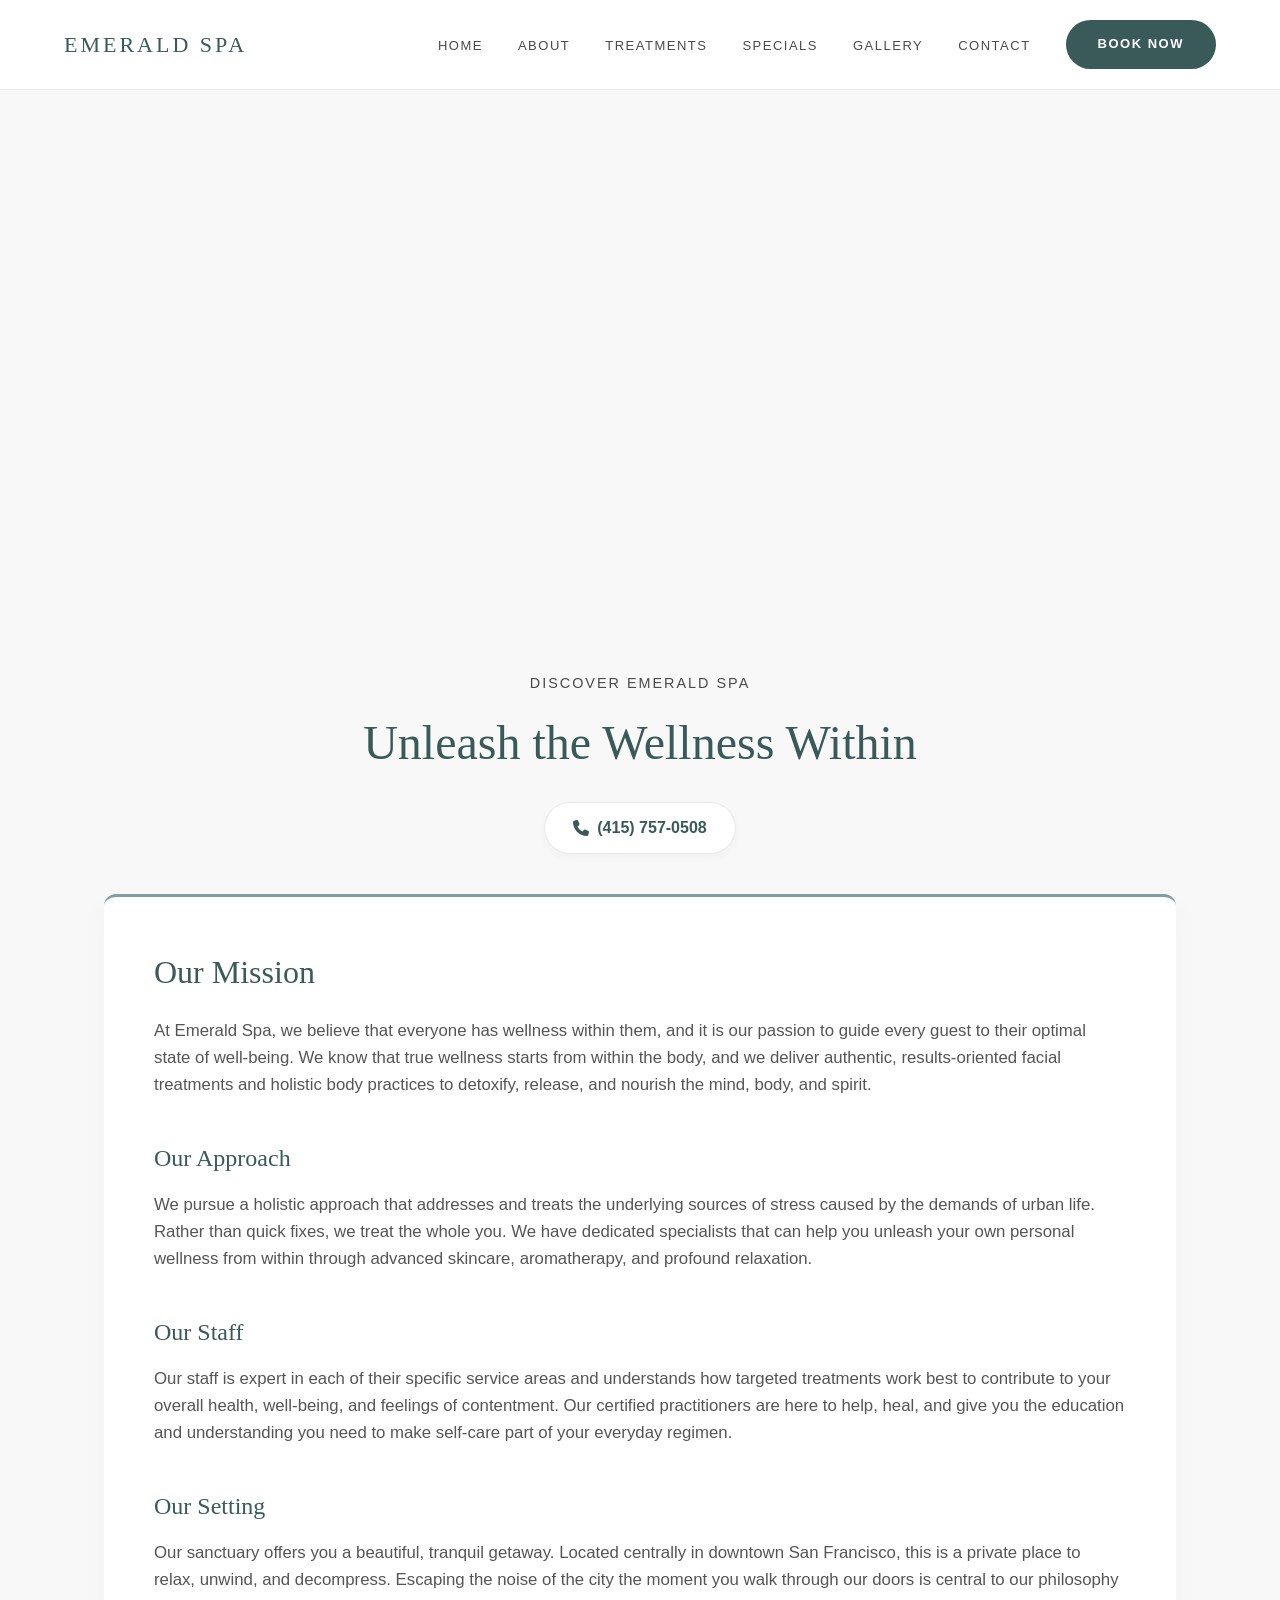
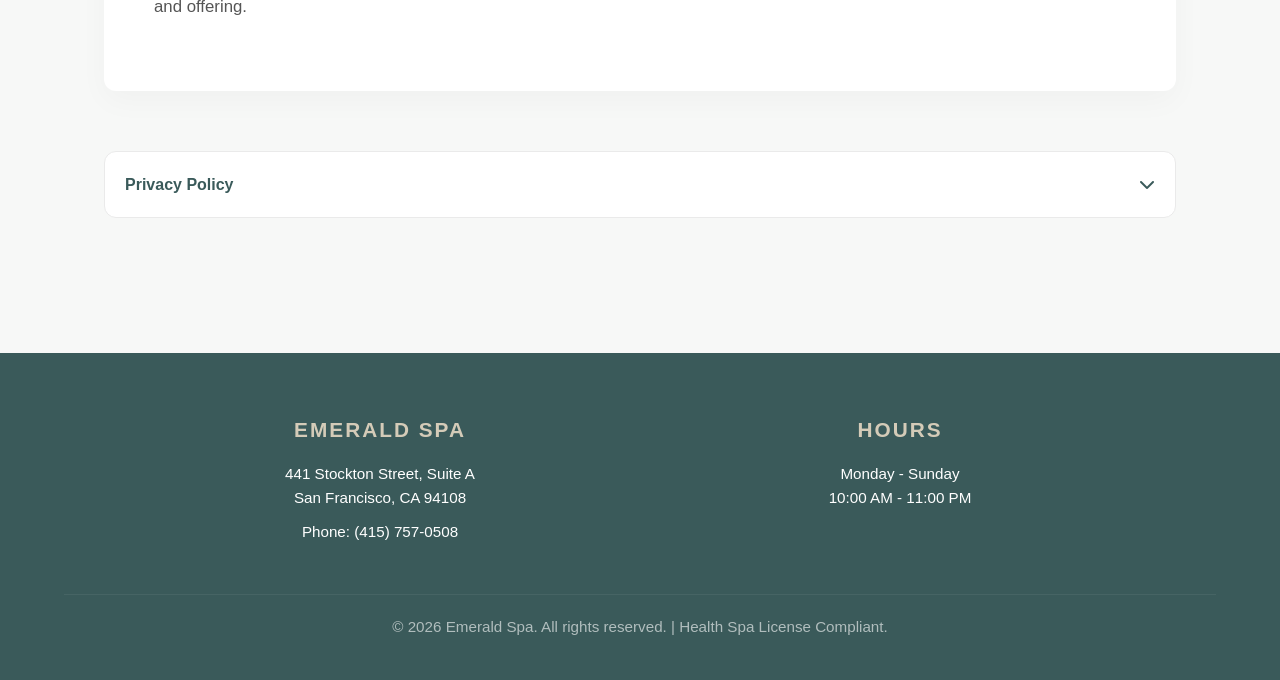
==== commit 8752bec5: "Improve mobile responsiveness: mobile navbar with hamburger, wider service cards, fixed booking card" ====
--- a/about.html
+++ b/about.html
@@ -24,11 +24,11 @@
                 <li><a href="about.html">About</a></li>
                 <li><a href="services.html">Treatments</a></li>
                 <li><a href="packages.html">Specials</a></li>
+                <li><a href="gallery.html">Gallery</a></li>
                 <li><a href="contact.html">Contact</a></li>
-                <a href="https://tidycal.com/mzpan2265" target="_blank" class="btn-primary">Book Now</a>
+                <li><a href="https://tidycal.com/mzpan2265" target="_blank" class="btn-primary">Book Now</a></li>
             </ul>
         </nav>
-        <a href="https://tidycal.com/mzpan2265" target="_blank" class="btn-primary">Book Now</a>
         <div class="mobile-menu-btn" onclick="toggleMobileMenu()"><i class="fa-solid fa-bars"></i></div>
     </header>
 
@@ -82,4 +82,4 @@
     </footer>
     <script src="assets/js/main.js"></script>
 </body>
-</html>
+</html>
--- a/assets/css/style.css
+++ b/assets/css/style.css
@@ -20,7 +20,7 @@
 
 h1, h2, h3, .logo { font-family: var(--font-heading); color: var(--ocean-dark); font-weight: 400; }
 
-img { max-width: 100%; height: auto; }
+img { max-width: 100%; height: auto; display: block; }
 
 /* Navbar */
 .navbar {
@@ -37,14 +37,14 @@
 
 .logo { font-size: 22px; letter-spacing: 3px; text-transform: uppercase; color: var(--ocean-dark); }
 
-.nav-links { list-style: none; display: flex; gap: 35px; align-items: center; }
+.nav-links { list-style: none; display: flex; gap: 35px; align-items: center; margin: 0; padding: 0;}
 .nav-links a { text-decoration: none; color: var(--text-dark); font-size: 13px; text-transform: uppercase; letter-spacing: 1.5px; transition: color 0.3s ease; }
 .nav-links a:hover { color: var(--ocean-soft); }
 
 .btn-primary {
     display: inline-block;
     background-color: var(--ocean-dark);
-    color: #ffffff;
+    color: #ffffff !important;
     padding: 14px 32px;
     text-decoration: none;
     text-transform: uppercase;
@@ -82,6 +82,25 @@
 .grid-2 { display: grid; grid-template-columns: repeat(auto-fit, minmax(300px, 1fr)); gap: 40px; }
 .text-center { text-align: center; }
 
+/* Gallery Page Layout */
+.section-title { font-size: 2.5rem; border-bottom: 2px solid var(--ocean-soft); padding-bottom: 15px; margin-bottom: 40px; color: var(--ocean-dark); }
+.gallery-hero-img { width: 100%; height: 500px; object-fit: cover; border-radius: 16px; margin-bottom: 20px; box-shadow: 0 10px 30px rgba(0,0,0,0.05); }
+.gallery-split { display: grid; grid-template-columns: 1fr 1fr; gap: 20px; margin-bottom: 20px; }
+.gallery-split img { width: 100%; height: 400px; object-fit: cover; border-radius: 16px; box-shadow: 0 5px 15px rgba(0,0,0,0.05); }
+.gallery-collage { display: grid; grid-template-columns: repeat(auto-fill, minmax(250px, 1fr)); gap: 20px; margin-bottom: 60px; }
+.gallery-collage img { width: 100%; height: 250px; object-fit: cover; border-radius: 12px; transition: transform 0.3s ease; }
+.gallery-collage img:hover { transform: scale(1.03); }
+
+/* Practitioner Alternating Rows */
+.practitioner-row { display: flex; flex-wrap: wrap; gap: 60px; align-items: center; margin-bottom: 80px; }
+.practitioner-text, .practitioner-img { flex: 1; min-width: 300px; }
+.practitioner-img img { width: 100%; border-radius: 16px; box-shadow: 0 10px 40px rgba(0,0,0,0.08); object-fit: cover; height: 500px;}
+.practitioner-text h3 { font-size: 2.5rem; margin-bottom: 5px; }
+.practitioner-text h4 { font-size: 1rem; color: var(--ocean-soft); text-transform: uppercase; letter-spacing: 2px; margin-bottom: 20px; }
+@media (min-width: 769px) {
+    .practitioner-row.reverse { flex-direction: row-reverse; }
+}
+
 /* Cards */
 .booking-card { max-width: 600px; margin: 60px auto; background: #fff; padding: 40px 5%; border-radius: 24px; box-shadow: 0 10px 40px rgba(0,0,0,0.04); border: 1px solid #eaeaea; text-align: center; }
 .booking-card h3 { font-size: 1.8rem; margin-bottom: 15px; line-height: 1.3;}
@@ -114,8 +133,15 @@
         border-top: 1px solid #eaeaea;
     }
     .nav-links.active { display: flex; }
-    .nav-links .btn-primary { display: block; width: 100%; margin-top: 15px;}
-    .navbar > .btn-primary { display: none; } /* Hide desktop button */
+    
+    /* Ensure mobile book button contrasts with white background */
+    .nav-links .btn-primary { 
+        display: block; 
+        width: 100%; 
+        margin-top: 15px; 
+        background-color: var(--ocean-dark); 
+        color: #ffffff !important; 
+    }
 
     /* Typography */
     h1 { font-size: 2.5rem !important; }
@@ -124,14 +150,9 @@
     /* Hero Adjustments */
     .hero-index { height: 70vh !important; }
     
-    /* Services / Grids */
-    .service-grid { flex-direction: column; align-items: center; }
-    .service-card { width: 100% !important; max-width: 400px; padding: 40px 20px !important; }
-    
-    .package-card { flex-direction: column; align-items: flex-start !important;}
-    .package-info { max-width: 100% !important; margin-bottom: 30px;}
-    .package-action { width: 100%; text-align: left !important;}
-    
-    /* Tables */
-    table { font-size: 0.85rem !important;}
+    /* Grids */
+    .gallery-split { grid-template-columns: 1fr; }
+    .gallery-split img { height: 250px; }
+    .gallery-hero-img { height: 250px; }
+    .practitioner-img img { height: 350px; }
 }
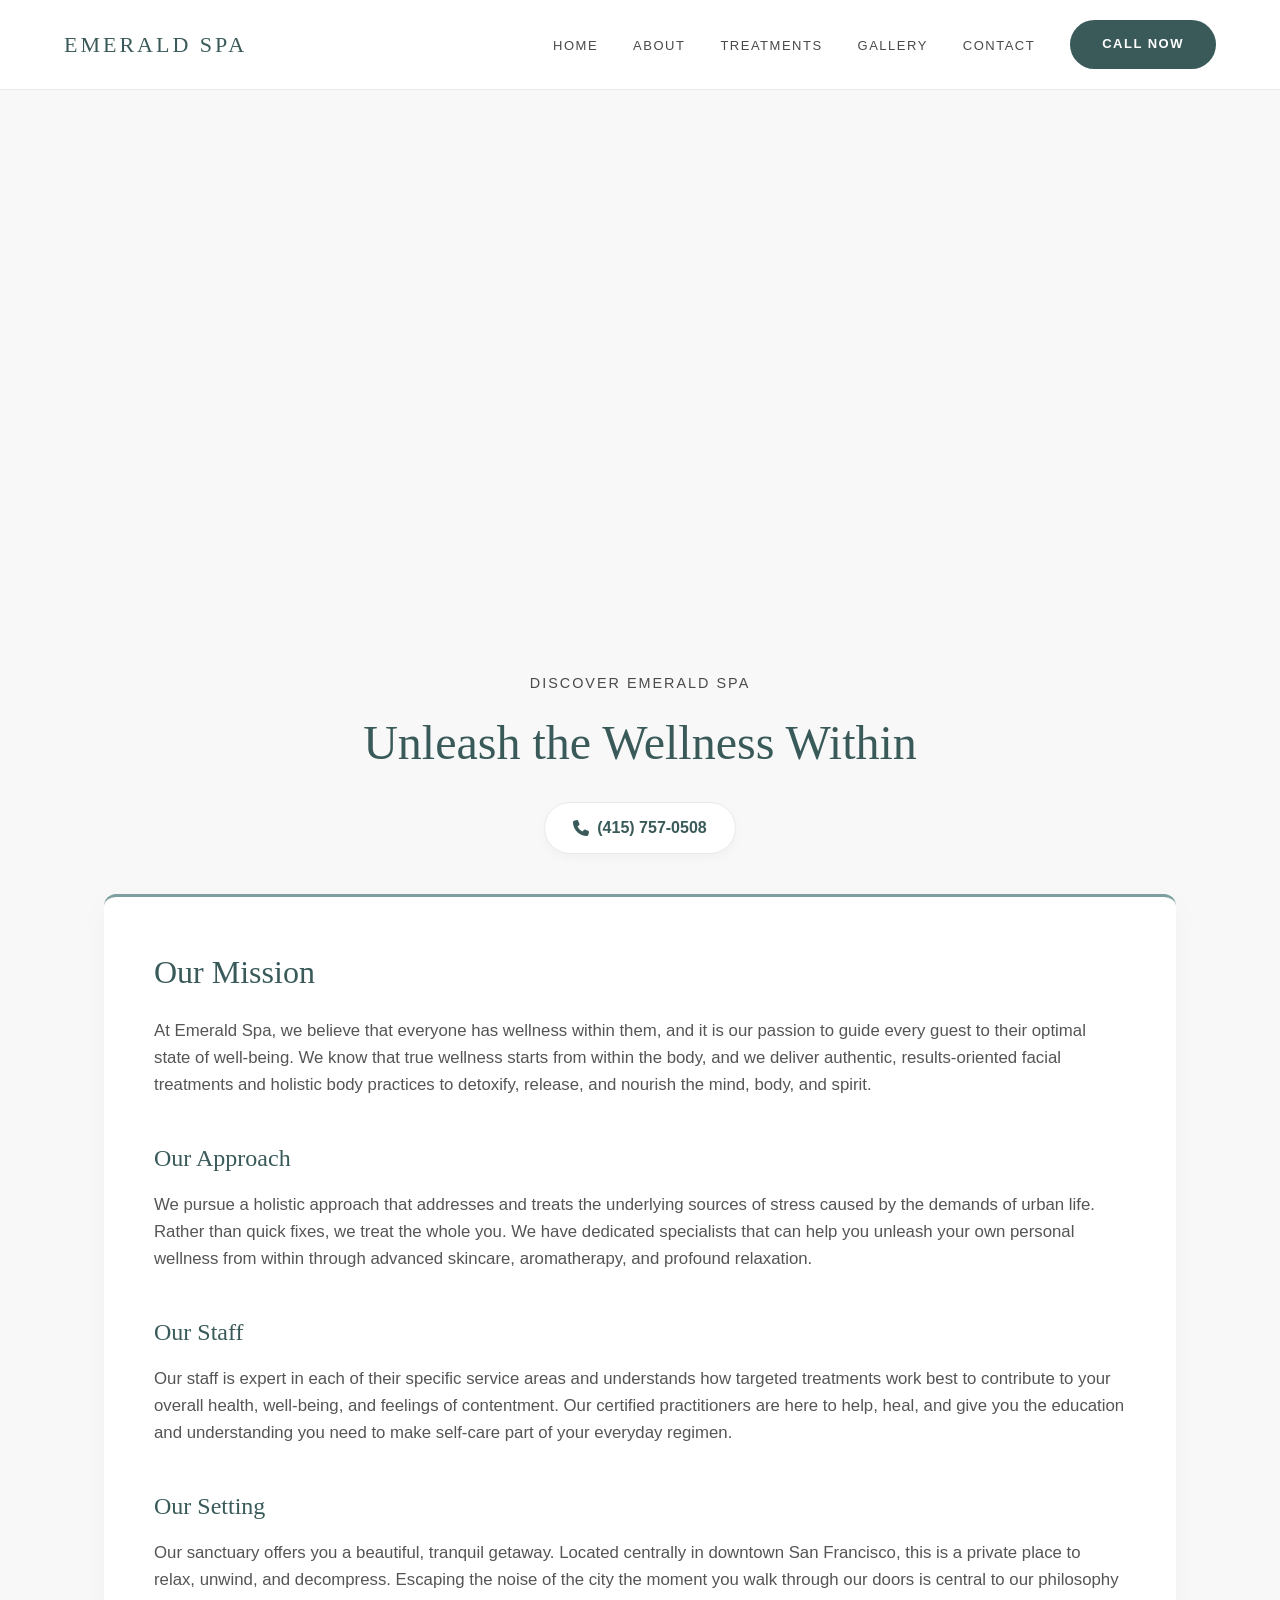
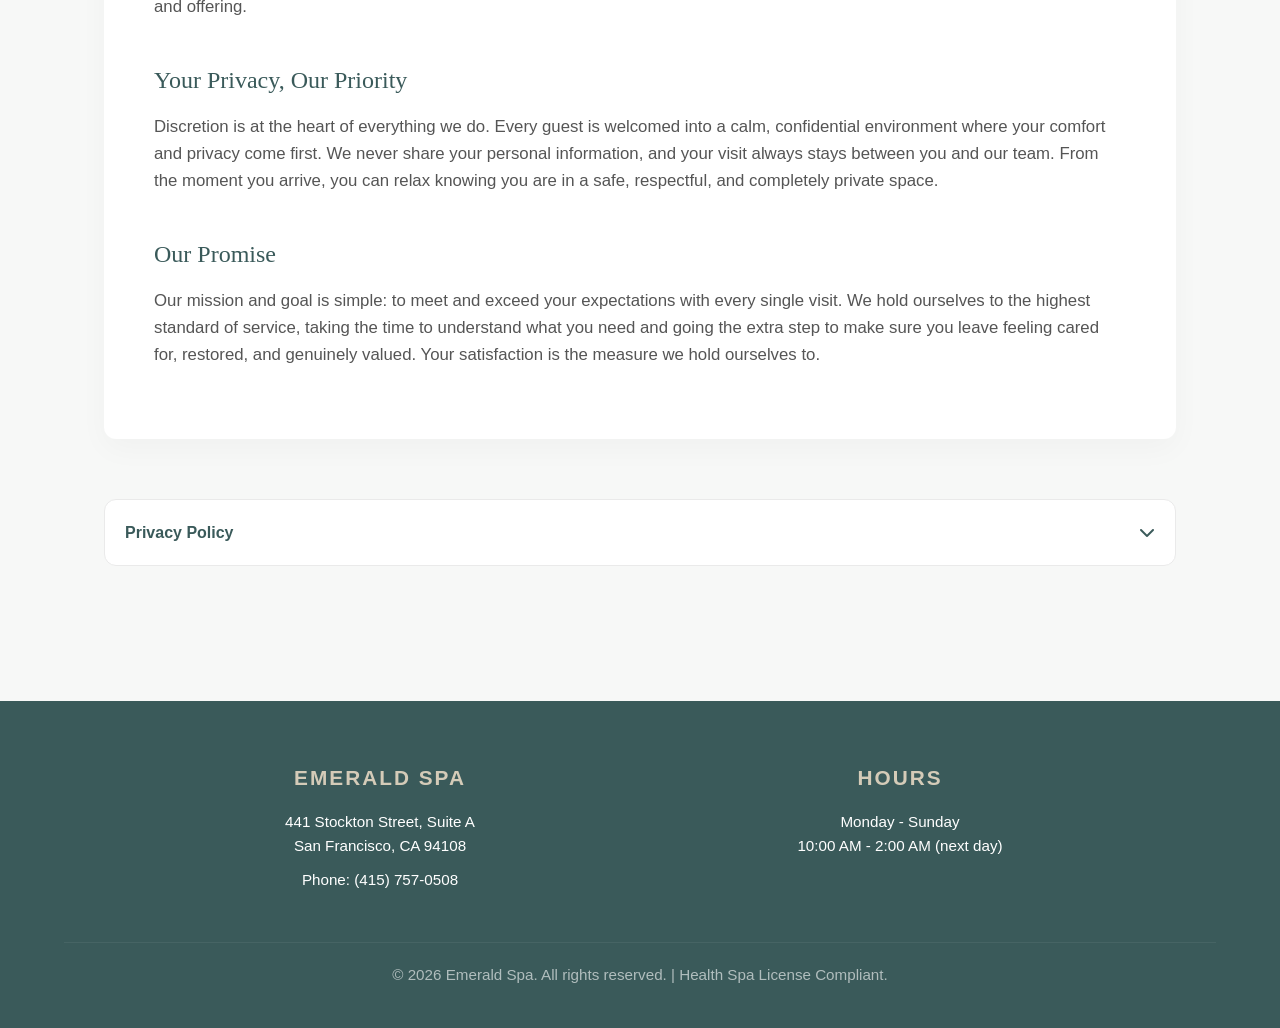
==== commit a1262ac1: "Update, remove booking, changed hours, update images" ====
--- a/about.html
+++ b/about.html
@@ -23,10 +23,9 @@
                 <li><a href="index.html">Home</a></li>
                 <li><a href="about.html">About</a></li>
                 <li><a href="services.html">Treatments</a></li>
-                <li><a href="packages.html">Specials</a></li>
                 <li><a href="gallery.html">Gallery</a></li>
                 <li><a href="contact.html">Contact</a></li>
-                <li><a href="https://tidycal.com/mzpan2265" target="_blank" class="btn-primary">Book Now</a></li>
+                <li><a href="contact.html#phone" class="btn-primary">Call Now</a></li>
             </ul>
         </nav>
         <div class="mobile-menu-btn" onclick="toggleMobileMenu()"><i class="fa-solid fa-bars"></i></div>
@@ -53,6 +52,12 @@
             
             <h3>Our Setting</h3>
             <p>Our sanctuary offers you a beautiful, tranquil getaway. Located centrally in downtown San Francisco, this is a private place to relax, unwind, and decompress. Escaping the noise of the city the moment you walk through our doors is central to our philosophy and offering.</p>
+
+            <h3>Your Privacy, Our Priority</h3>
+            <p>Discretion is at the heart of everything we do. Every guest is welcomed into a calm, confidential environment where your comfort and privacy come first. We never share your personal information, and your visit always stays between you and our team. From the moment you arrive, you can relax knowing you are in a safe, respectful, and completely private space.</p>
+
+            <h3>Our Promise</h3>
+            <p>Our mission and goal is simple: to meet and exceed your expectations with every single visit. We hold ourselves to the highest standard of service, taking the time to understand what you need and going the extra step to make sure you leave feeling cared for, restored, and genuinely valued. Your satisfaction is the measure we hold ourselves to.</p>
         </div>
 
         <div class="accordion">
@@ -65,7 +70,7 @@
                 <p>Emerald Spa values its users' privacy. This Privacy Policy will help you understand how we collect and use personal information from those who visit our website or make use of our online facilities and services, and what we will and will not do with the information we collect.</p>
                 
                 <h4 style="margin-top: 15px; margin-bottom: 5px; color: var(--text-dark);">Information We Collect</h4>
-                <p>It is always up to you whether to disclose personally identifiable information to us. This website collects voluntarily provided information which may include your name and phone number when you use our booking software. We collect this data to better understand your needs, fulfill our legitimate interest in improving our services, and to contact you regarding your appointments.</p>
+                <p>It is always up to you whether to disclose personally identifiable information to us. We only collect the information you voluntarily provide, such as your name and phone number when you call to schedule an appointment. We collect this data solely to better understand your needs, improve our services, and contact you regarding your appointments. We do not use any third-party booking platforms.</p>
                 
                 <h4 style="margin-top: 15px; margin-bottom: 5px; color: var(--text-dark);">Use & Disclosure of Information</h4>
                 <p>Emerald Spa does not now, nor will it in the future, sell, rent or lease any of its customer lists and/or names to any third parties. We may disclose your information only as necessary to provide services you have ordered, or as required by law.</p>
@@ -76,7 +81,7 @@
     <footer>
         <div class="footer-grid">
             <div><h4>Emerald Spa</h4><p>441 Stockton Street, Suite A<br>San Francisco, CA 94108</p><p>Phone: (415) 757-0508</p></div>
-            <div><h4>Hours</h4><p>Monday - Sunday<br>10:00 AM - 11:00 PM</p></div>
+            <div><h4>Hours</h4><p>Monday - Sunday<br>10:00 AM - 2:00 AM (next day)</p></div>
         </div>
         <div class="footer-bottom"><p>&copy; 2026 Emerald Spa. All rights reserved. | Health Spa License Compliant.</p></div>
     </footer>
